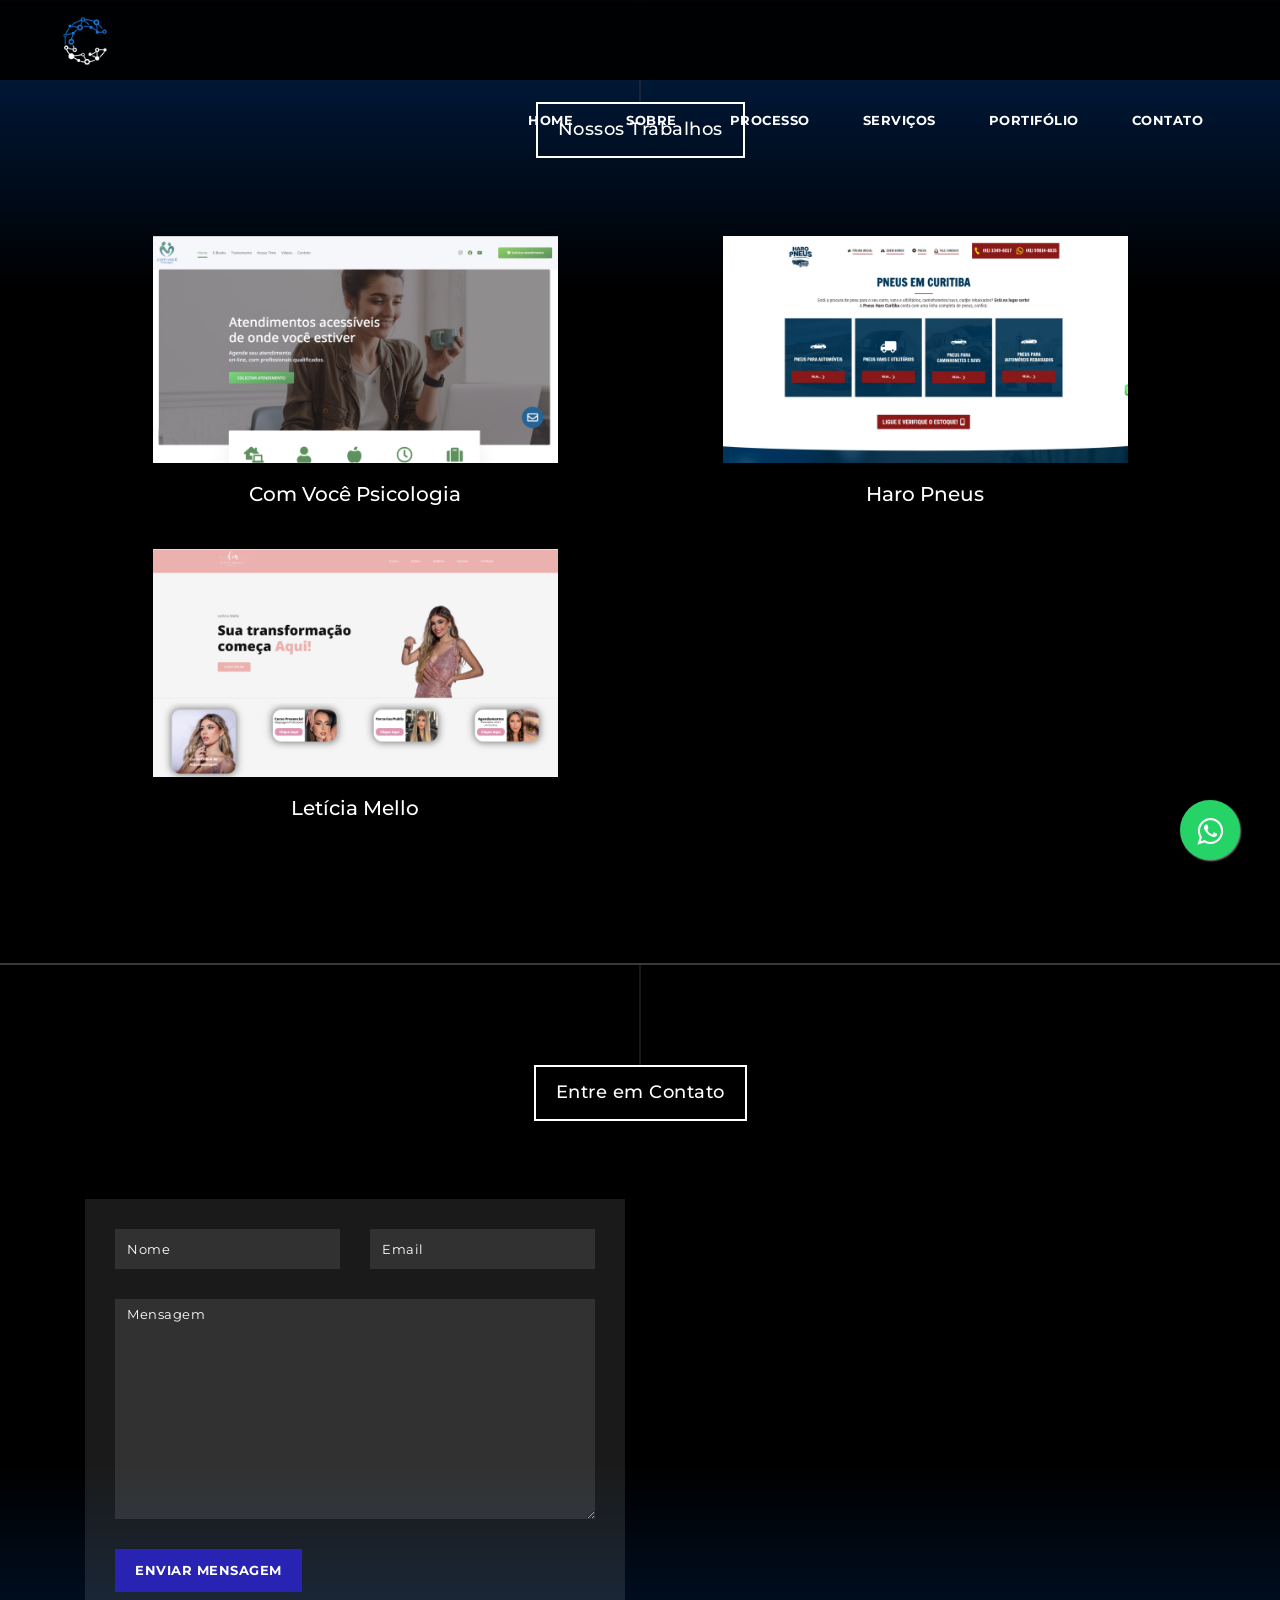
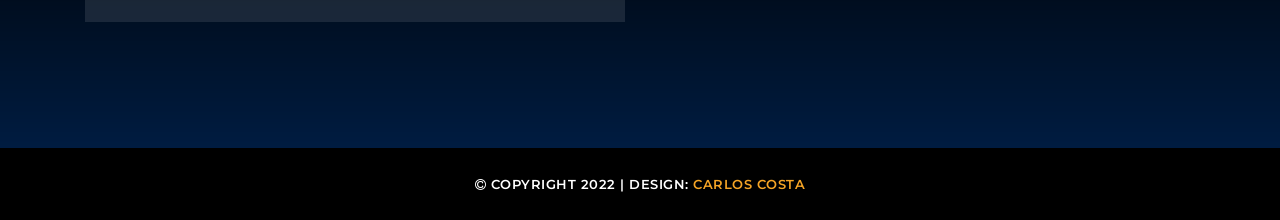
==== works.html @ 65f5f059 "vamo dale" ====
<!DOCTYPE html>
<html lang="en">

  <head>

    <meta charset="utf-8">
    <meta name="viewport" content="width=device-width, initial-scale=1, shrink-to-fit=no">
    <meta name="description" content="">
    <meta name="author" content="">
    <link href="https://fonts.googleapis.com/css?family=Montserrat:100,200,300,400,500,600,700,800,900" rel="stylesheet">

    <title>Costa Software Solutions</title>
    <link rel="icon" type="imagem/png" href="./assets/images/logo.png" />
    <!-- Bootstrap core CSS -->
    <link href="vendor/bootstrap/css/bootstrap.min.css" rel="stylesheet">

    <!-- Additional CSS Files -->
    <link rel="stylesheet" href="assets/css/fontawesome.css">
    <link rel="stylesheet" href="assets/css/index.css">
    <link rel="stylesheet" href="assets/css/owl.css">
    <link rel="stylesheet" href="assets/css/lightbox.css">
  </head>

<body>

   
  <!--header-->
  <header class="main-header clearfix" role="header">
    <div class="logo">
      <img src="assets/images/Identidade (1).png" style="width:10%">
    </div>
    <a href="#menu" class="menu-link"><i class="fa fa-bars"></i></a>
    <nav id="menu" class="main-nav" role="navigation">
      <ul class="main-menu">
        <li><a href="#" onclick="back()">Home</a></li>
        <li><a href="#" onclick="back()">Sobre</a></li>
        <li><a href="#" onclick="back()">Processo</a></li>
        <li><a href="#" onclick="back()">Serviços</a></li>
        <li><a href="#">Portifólio</a></li>
        <li><a href="#" onclick="back()">Contato</a></li>
        <script>
            function back(){
              window.location.href = "./index.html"
            }
          </script>
  

      </ul>
    </nav>
  </header>
  <link rel="stylesheet" href="https://maxcdn.bootstrapcdn.com/font-awesome/4.5.0/css/font-awesome.min.css">
<a href="https://api.whatsapp.com/send?phone=5541995320971&text=Vi%20o%20seu%20site%20e%20fiquei%20interessado%20nos%20seus%20servi%C3%A7os%2C%20podemos%20fazer%20um%20or%C3%A7amento%3F" style="position:fixed;width:60px;height:60px;bottom:40px;right:40px;background-color:#25d366;color:#FFF;border-radius:50px;text-align:center;font-size:30px;box-shadow: 1px 1px 2px #888;
  z-index:1000;" target="_blank">
<i style="margin-top:16px" class="fa fa-whatsapp"></i>
</a>

<section class="section why-us" data-section="section6">
    <div class="container">
      <div class="row">
        <div class="col-md-12">
          <div class="section-heading">
            <h2>Nossos Trabalhos</h2>
          </div>
        </div>
        <div class="col-6">
            <div class="work-p">
                <img src="./assets/images/sites/1.png"  onclick="comvc()">
                <h5  onclick="comvc()">Com Você Psicologia</h5>
            </div>
        </div>
        <div class="col-6">
            <div class="work-p">
                <img src="./assets/images/sites/2.png"  onclick="haro()">
                <h5  onclick="haro()">Haro Pneus</h5>
            </div>
        </div>
        <div class="col-6">
            <div class="work-p">
                <img src="./assets/images/sites/3.png"  onclick="le()">
                <h5  onclick="le()">Letícia Mello</h5>
            </div>
        </div>
        <script>
            function comvc()
            {
                window.location.href = "https://comvocepsicologia.com.br"
            }
            function haro()
            {
                window.location.href = "https://pneusharo.com.br"
            }
            function le()
            {
                window.location.href = "https://leticiamellomakeup.com"
            }
        </script>
        </script>
         
       
      </div>
    </div>
</section>


<section class="section contact" data-section="section6">
    <div class="container">
      <div class="row">
        <div class="col-md-12">
          <div class="section-heading">
            <h2>Entre em Contato</h2>
          </div>
        </div>
        <div class="col-md-6">

          <form id="contact" action="https://formsubmit.co/costa.carlos.dev@gmail.com" method="POST">
            <div class="row">
              <div class="col-md-6">
                  <fieldset>
                    <input  name="name" type="text" class="form-control" id="name" placeholder="Nome" required="">
                  </fieldset>
                </div>
                <div class="col-md-6">
                  <fieldset>
                    <input  name="email" type="text" class="form-control" id="email" placeholder="Email" required="">
                  </fieldset>
                </div>
              <div class="col-md-12">
                <fieldset>
                  <textarea name="message" rows="6" class="form-control" id="message" placeholder="Mensagem" required=""></textarea>
                </fieldset>
              </div>
              <div class="col-md-12">
                <fieldset>
                  <button type="submit" id="form-submit" class="button">Enviar Mensagem</button>
                </fieldset>
              </div>
            </div>
          </form>
        </div>
        <div class="col-md-6">
          <div id="map">
            <iframe src="https://www.google.com/maps/embed?pb=!1m18!1m12!1m3!1d230483.17971476557!2d-49.42988420245485!3d-25.495050065098255!2m3!1f0!2f0!3f0!3m2!1i1024!2i768!4f13.1!3m3!1m2!1s0x94dce35351cdb3dd%3A0x6d2f6ba5bacbe809!2sCuritiba%2C%20PR!5e0!3m2!1spt-BR!2sbr!4v1666217516521!5m2!1spt-BR!2sbr" width="100%" height="422px" frameborder="0" style="border:0" allowfullscreen></iframe>
          </div>
        </div>
      </div>
    </div>
  </section>



  <footer>
    <div class="container">
      <div class="row">
        <div class="col-md-12">
          <p><i class="fa fa-copyright"></i> Copyright 2022 
          
           | Design: <a rel="sponsored" href="https://www.linkedin.com/in/carlos-costa-12a7b822a/" target="_blank">Carlos Costa</a></p>
        </div>
      </div>
    </div>
  </footer>

  <!-- Scripts -->
  <!-- Bootstrap core JavaScript -->
    <script src="vendor/jquery/jquery.min.js"></script>


    <script src="assets/js/isotope.min.js"></script>
    <script src="assets/js/owl-carousel.js"></script>
    <script src="assets/js/lightbox.js"></script>
    <script src="assets/js/tabs.js"></script>
    <script src="assets/js/video.js"></script>
    <script src="assets/js/slick-slider.js"></script>
    <script src="assets/js/custom.js"></script>
    <script>
     
        //according to loftblog tut
        $('.nav li:first').addClass('active');

        var showSection = function showSection(section, isAnimate) {
          var
          direction = section.replace(/#/, ''),
          reqSection = $('.section').filter('[data-section="' + direction + '"]'),
          reqSectionPos = reqSection.offset().top - 0;

          if (isAnimate) {
            $('body, html').animate({
              scrollTop: reqSectionPos },
            800);
          } else {
            $('body, html').scrollTop(reqSectionPos);
          }

        };

        var checkSection = function checkSection() {
          $('.section').each(function () {
            var
            $this = $(this),
            topEdge = $this.offset().top - 80,
            bottomEdge = topEdge + $this.height(),
            wScroll = $(window).scrollTop();
            if (topEdge < wScroll && bottomEdge > wScroll) {
              var
              currentId = $this.data('section'),
              reqLink = $('a').filter('[href*=\\#' + currentId + ']');
              reqLink.closest('li').addClass('active').
              siblings().removeClass('active');
            }
          });
        };

        $('.main-menu, .scroll-to-section').on('click', 'a', function (e) {
          if($(e.target).hasClass('external')) {
            return;
          }
          e.preventDefault();
          $('#menu').removeClass('active');
          showSection($(this).attr('href'), true);
        });

        $(window).scroll(function () {
          checkSection();
        });
    
    </script>
</body>
</html>
---- assets/css/index.css ----
/* This used to work for the parent element of button divs */
/* But it does not work with newer browsers, the below doesn't hide the play button parent div */

video::-webkit-media-controls-panel {
  display: none!important;
  -webkit-appearance: none!important;
}

/* Old shadow dom for play button */

video::-webkit-media-controls-play-button {
  display: none!important;
  -webkit-appearance: none!important;
}

/* New shadow dom for play button */

/* This one works! */

video::-webkit-media-controls-start-playback-button {
  display: none!important;
  -webkit-appearance: none!important;
}


body {
    font-family: 'Montserrat', sans-serif;
}

/* Basic */

a {
	color: #3CF;
    text-decoration: none;
}

a:hover {
	color: rgb(43, 30, 157);
    text-decoration: none;
}

ul {
    padding: 0px;
    margin: 0px;
    list-style: none;
}

p {
    font-size: 13px;
    line-height: 22px;
}


.section-heading {
    text-align: center;
    margin-bottom: 70px;
    

}

.section-heading h2:before {
    width: 1px;
    height: 100px;
    background-color: rgba(65, 65, 65, 0.744);
    position: absolute;
    top: -102px;
    content: '';
    left: 50%;
    transform: translate(-50%);
}

.section-heading h2 {
    margin-top: 100px;
    position: relative;
    font-size: 18px;
    font-weight: 500;
    color: #fff;
    letter-spacing: 0.5px;
    display: inline-block;
    padding: 15px 20px;
    border: 2px solid rgb(255, 255, 255);
}


/* Buttons */

.main-button a {
    background-color: #2823b3;
    color: #fff;
    font-size: 13px;
    text-transform: uppercase;
    letter-spacing: 0.5px;
    font-weight: 700;
    padding: 12px 20px;
    display: inline-block;
    outline: none;
}

a.menu-link { display: none; }

@media screen and (max-width: 950px) {
  a.menu-link {
    float: right;
    display: block;
    font-size: 36px;
    color: #fff;
    padding-right: 30px;
    padding-top: 15px;
  }
  nav[role="navigation"] {
    clear: both;
    -webkit-transition: all 0.3s ease-out;
    -moz-transition: all 0.3s ease-out;
    -ms-transition: all 0.3s ease-out;
    -o-transition: all 0.3s ease-out;
    transition: all 0.3s ease-out;
  }
  .js nav[role="navigation"] {
    overflow: hidden;
    max-height: 0;
  }
  nav[role="navigation"].active {
    max-height: 20em;
    height: 20em;
    overflow-y: scroll;
  }
  nav[role="navigation"] ul {
    top: 0;
    width: 100%;
    position: relative;
    margin: 0;
    padding: 0;
    border-top: 1px solid rgba(250,250,250,0.25);
    background-color: rgba(0, 0, 0, 0.99);
  }
  nav[role="navigation"] li a {
    display: block;
    padding: 15px 0px;
    border-bottom: 1px solid rgba(0, 0, 0, 0.25);
    text-align: center;
    color: #fff;
    font-size: 13px;
    text-transform: uppercase;
    font-weight: 700;
    line-height: 1.5;
  }
  nav[role="navigation"] li:hover a,
  nav[role="navigation"] li.active a {
      color:  #2823b3;
  }
  
  @media screen and (min-width: 951px) {
    .js nav[role="navigation"] {
      max-height: none;
    }

    nav[role="navigation"] li {
      display: inline-block;
      margin: 0 0.25em;
    }
    nav[role="navigation"] li a {
      border: 0;
    }
  }
}

/* Header */

@media screen and (max-width: 1050px) {
  .main-header .logo {
      padding-left: 15px!important;
      width: 75%;
  }


  .main-menu {
      padding-right: 30px!important;
  }

  .main-menu li {
      margin-left: 5px!important;
  }
}

.main-header {
    background-color: rgba(0, 0, 0, 0.95);
    height: 80px;
    position: fixed;
    z-index: 12;
    width: 100%;
    top: 0;
}

.main-header .logo {
    float: left;
    line-height: 80px;
    padding-left: 60px;
}

.main-header .logo a {
    font-size: 36px;
    text-transform: uppercase;
    font-weight: 800;
    color: #fff;
}
.main-header .logo a em {
    font-style: normal;
    color:  #2823b3;
}

.main-menu {
    float: right;
    padding-right: 60px;
}

.main-menu li {
    display: inline-block;
    line-height: 79px;
    margin-left: 15px;
    position: relative;
}

.main-menu li:first-child {
    margin-left: 0px;
}

.main-menu li a {
    padding: 10px 15px;
    font-size: 13px;
    text-transform: uppercase;
    letter-spacing: 0.5px;
    font-weight: 700;
    color: #fff;
    border: 2px solid transparent;
    transition: all 0.5s;
}

.main-menu li.has-submenu a:after {
    content: '\f107';
    font-family: "FontAwesome";
    margin-left: 5px;
}

.main-menu li.has-submenu ul li a:after {
    display: none;
}

.main-menu li .sub-menu {
    position: absolute;
    width: 160px;
    background-color: #18233a;
    opacity: 0;
    visibility: hidden;
    transition: all 0.5s;
}

.main-menu li:hover .sub-menu {
    opacity: 1;
    visibility: visible;
}

.main-menu li .sub-menu li {
    display: block;
    line-height: 20px;
    margin-left: 0px;
    margin-bottom: 15px;
    padding-bottom: 15px;
    border-bottom: 1px solid #121b2f;
}

.main-menu li .sub-menu li:first-child {
    padding-top: 15px;
}

.main-menu li .sub-menu li:last-child {
    margin-bottom: 0px;
    border-bottom: none;
}

.main-menu li .sub-menu li a {
    font-size: 12px;
    font-weight: 500;
    padding: 0px 15px;
    letter-spacing: 0.5px;
    border: none;
    transition: all 0.5s;
}

.main-menu li .sub-menu li a:hover {
    color:  #2823b3;
    border: none;
}

.main-nav li:hover a,
.main-nav li.active a {
    border: 2px solid  #2823b3;
}

@media (max-width: 950px) {
  .main-nav li:hover a,
  .main-nav li.active a {
    border: 2px solid transparent;
    border-bottom: 1px solid rgba(250,250,250,0.25);
  }
}


/* Slider */

.main-banner {
  position: relative;
  max-height: 100%;
  overflow: hidden;
  
}
.section .main-banner img {

  max-width: 100%;
  max-height: 100%;
  margin-top: 7px;
  width:100%;
}


#bg-video {
    min-width: 100%;
    min-height: 100%;
    max-width: 100%;
    max-height: 100%;
    object-fit: cover;
}

#bg-video::-webkit-media-controls {
    display: none !important;
}

.video-overlay {
    position: absolute;
    background-color: rgba(0, 0, 0, 0.878);
    top: 0;
    left: 0;
    bottom: 0px;
    width: 100%;
}

.main-banner .caption {
  text-align: center;
  position: absolute;
  width: 80%;
  left: 50%;
  top: 50%;
  transform: translate(-50%,-50%);
}

.main-banner .caption h6 {
  margin-top: 0px;
  font-size: 18px;
  text-transform: uppercase;
  font-weight: 600;
  color: #fff;
  letter-spacing: 1px;
}

.main-banner .caption h2 {
  margin-top: 30px;
  margin-bottom: 30px;
  font-size: 64px;
  text-transform: uppercase;
  font-weight: 800;
  color: #fff;
  letter-spacing: 1px;
}

.main-banner .caption h2 em {
  font-style: normal;
  color: #2823b3;
  font-weight: 900;
}

@media screen and (max-width: 1180px) {

  .main-banner .caption h6 {
    font-weight: 500;
  }

  .main-banner .caption h2 {
    font-size: 58px;
  }

}
@media screen and (max-width: 767px) {

  .main-banner .caption h6 {
    font-weight: 500;
  }

  .main-banner .caption h2 {
    font-size: 36px;
  }
  .main-banner img {
    width:400% !important;
  }

}


/* Features */

section.features .col-4 {
    padding-left: 0px;
    padding-right: 0px;
}

.features-post {
  position: relative;
  margin-bottom: 0px;
}

.features-thumb {
  overflow: hidden;
  position: relative;
}

.features-thumb img {
  width: 100%;
}

.features-content {
  position: absolute;
  bottom: 0;
  left: 0;
  width: 100%;
  background-color: #0c1228;
  color: #fff;
  padding: 40px;
}

.features-content:hover {
    background-color:  #2823b3;
    box-shadow: 0px 0px 30px rgba(0,0,0,0.5);
}

.features-content h4 {
    font-size: 16px;
    text-transform: uppercase;
    font-weight: 700;
    color: #fff;
    letter-spacing: 1px;
    margin-bottom: 0px;
}

.features-content h4 i {
    margin-right: 15px;
    font-size: 24px;
}

.features-content p {
    margin-bottom: 0px;
}

.features-content a {
  margin-top: 15px;
  display: inline-block;
  text-transform: uppercase;
  color: #fff;
  letter-spacing: 0.5px;
  font-weight: 700;
  font-size: 14px;
  border-bottom: 2px solid #fff;
}

.features-content p.hidden-sm {
  display: none;
}

.second-features,
.third-features {
    border-left: 1px solid rgba(250,250,250,0.1);
}

.content-hide {
  margin-top: 15px;
  display: none;
}

.content-hide p {
  color: #fff;
}

@media screen and (max-width: 767px) {

  .features-content {
    padding: 15px;
  }
  .features-content h4 i {
    display: block;
    margin-bottom: 10px;
  }
  .features-content h4 {
    font-size: 14px;
  }
  .features-content p {
    display: none;
  }
  .features-content p.hidden-sm {
    display: block;
  }
  .features-content a {
    letter-spacing: 0px;
    font-size: 13px;
    font-weight: 600;
  }

}



/* Why Choosing Us */

section.why-us {
    background-image: url(../images/bg13.png);
    background-color: #172238;
    background-repeat: no-repeat;
    background-size: cover;
    padding-bottom: 100px;
    border-top-style: solid;
    border-color:  rgba(65, 65, 65, 0.744);
    border-width: 2px;
}

#tabs {
  text-align: center;
}
#tabs ul {
  margin: 0;
  padding-bottom: 10px;
  -webkit-column-count: 3;
  -moz-column-count: 3;
  column-count: 3;
  -webkit-column-gap: 0;
  -moz-column-gap: 0;
  column-gap: 0;
}
#tabs ul::after {
  clear: both;
  content: "";
  display: table;
}
#tabs ul li {
  display: block;
  font-weight: 400;
  font-size: 1.2em;
  letter-spacing: 1px;
  text-align: center;
}
#tabs ul li a {
  display: block;
  font-size: 13px;
  font-weight: 700;
  letter-spacing: 1px;
  cursor: pointer;
  outline: 0;
  padding-bottom: 30px;
  color: #fff;
  text-decoration: none;
  text-transform: uppercase;
  position: relative;
}
@media screen and (max-width: 767px){
  #tabs ul li a {
    
    font-size: 10px ;
    padding: 20px;
    margin: 0px;

  }
  #tabs ul .ui-tabs-active a:after {
    background-color: #1976D2;
    width: 10px !important;
    height: 10px !important;
  }
  #tabs ul li a:after {
    transition: all 0.3s;
    width: 7px !important;
    height: 7px !important;
    background-color: #fff;
    content: '';
    position: absolute;
    left: 50%;
    transform: translate(-50%);
    bottom: 0;
  }
  #tabs ul li a:before {
    transition: all 0.3s;
    width: 20px !important;
    height: 20px !important;
    border: 2px solid transparent;
    background-color: transparent;
    content: '';
    position: absolute;
    left: 50%;
    transform: translate(-50%);
    bottom: -5px;
}
}
#tabs ul li a:after {
    transition: all 0.3s;
    width: 10px;
    height: 10px;
    background-color: #fff;
    content: '';
    position: absolute;
    left: 50%;
    transform: translate(-50%);
    bottom: 0;
}
#tabs ul li a:before {
    transition: all 0.3s;
    width: 20px;
    height: 20px;
    border: 2px solid transparent;
    background-color: transparent;
    content: '';
    position: absolute;
    left: 50%;
    transform: translate(-50%);
    bottom: -5px;
}
#tabs ul li span {
  display: block;
  margin-bottom: 0.75em;
}
#tabs ul .ui-tabs-active {
}
#tabs ul .ui-tabs-active a {
  color: #1976D2;
}
#tabs ul .ui-tabs-active a:after {
  background-color: #1976D2;
  width: 10px;
  height: 10px;
}
#tabs ul .ui-tabs-active a:before {
  border-color: #1976D2;
}
#tabs h4 {
    margin-top: 60px;
    font-size: 32px;
    font-weight: 700;
    letter-spacing: 1px;
    color: #fff;
    margin-bottom: 30px;
}

#tabs p {
    color: #fff;
    font-size: 15px;
    line-height: 28px;
}

.tabs-content {
    margin-top: 60px;
    text-align: left;
}

@media screen and (max-width: 767px) {
  
  .tabs-content {
      text-align: center;
  }

}

.tabs-content img {
    width: 100%;
    overflow: hidden;
    padding-right: 45px;
}

@media screen and (max-width: 767px) {

  .tabs-content img {
      padding-right: 0px;
  }

}


/* Coming Soon */

section.coming-soon {
    background-image: url(../images/bg14.png);
    background-repeat: no-repeat;
    background-size: cover;
    background-color: #172238;
    padding: 0px 0px 200px 0px;
    border-top-style: solid;
    border-color:  rgba(65, 65, 65, 0.744);
    border-width: 2px;
}

/* section.coming-soon .continer .counter div {
  display: inline-block;
}
section.coming-soon .continer h4 {
    margin-top: 100px;
    font-size: 30px;
    color: #fff;
    font-weight: 800;
    letter-spacing: 0.5px;
    line-height: 40px;
    margin-bottom: 50px;
}
section.coming-soon .continer h4 em {
    font-style: normal;
    color: #f5a425;
}

@media screen and (max-width: 767px) {

  section.coming-soon .continer h4 {
    text-align: center;
  }

}

section.coming-soon .continer .counter .days,
section.coming-soon .continer .counter .hours,
section.coming-soon .continer .counter .minutes,
section.coming-soon .continer .counter .seconds {
  width: 22%;
  height: 140px;
  float: left;
  text-align: center;
  font-size: 48px;
  font-weight: 800;
  letter-spacing: 1px;
  color: #fff;
  background-color: rgba(250,250,250,0.1);
}
@media screen and (max-width: 992px) {

  section.coming-soon .continer .counter .days,
  section.coming-soon .continer .counter .hours,
  section.coming-soon .continer .counter .minutes,
  section.coming-soon .continer .counter .seconds {
    font-size: 26px;
  }

  section.coming-soon .continer .counter .days .value,
  section.coming-soon .continer .counter .hours .value,
  section.coming-soon .continer .counter .minutes .value,
  section.coming-soon .continer .counter .seconds .value {
      margin-top: 40px!important;
  }

  section.coming-soon .continer .counter span {
      font-size: 14px!important;
  }

}
section.coming-soon .continer .counter .days,
section.coming-soon .continer .counter .hours,
section.coming-soon .continer .counter .minutes {
    margin-right: 4%;
}
section.coming-soon .continer .counter .days .value,
section.coming-soon .continer .counter .hours .value,
section.coming-soon .continer .counter .minutes .value,
section.coming-soon .continer .counter .seconds .value {
    margin-top: 15px;
    display: block;
    width: 100%;
}

section.coming-soon .continer .counter span {
    font-size: 18px;
    text-transform: uppercase;
    color: #f5a425;
    font-weight: 500;
    letter-spacing: 1px;
    margin-top: 0px;
    display: block;
}

section.coming-soon .right-content {
    margin-left: 30px;
}

@media screen and (max-width: 767px) {

  section.coming-soon .right-content {
      margin-top: 60px;
      margin-left: 0px;
  }

}

section.coming-soon .top-content {
    margin-bottom: -8px;
}

section.coming-soon .top-content h6 {
    font-size: 14px;
    color: #fff;
    background-color: rgba(250,250,250,0.2);
    padding: 40px;
    text-align: center;
    line-height: 24px;
}

section.coming-soon .top-content h6 em {
    font-style: normal;
    font-weight: 600;
}

section.coming-soon form {
    background-color: rgba(250,250,250,0.1);
    padding: 60px 40px;
    width: 100%;
    text-align: center;
}

section.coming-soon form input {
    width: 100%;
    height: 40px;
    background-color: rgba(250,250,250,0.1);
    border-radius: 0px;
    border: none;
    outline: none;
    color: #fff;
    font-size: 13px;
    margin-bottom: 20px;
    letter-spacing: 0.5px;
}

section.coming-soon form input:focus {
    outline: none;
    border: none;
    box-shadow: none;
    color: #fff;
    background-color: rgba(250,250,250,0.1);
}

section.coming-soon form::placeholder { color: #fff }
section.coming-soon form input::placeholder { color: #fff; }
section.coming-soon form input::placeholder { color: #fff; }

section.coming-soon form button {
    margin-top: 10px;
    background-color: #f5a425;
    color: #fff;
    font-size: 13px;
    text-transform: uppercase;
    letter-spacing: 0.5px;
    font-weight: 700;
    padding: 12px 20px;
    display: inline-block;
    outline: none;
    box-shadow: none;
    border: none;
}
 */


/* Courses */

section.courses {
    background-image: url(../images/bg14.png);
    background-repeat: no-repeat;
    background-size: cover;
    background-color: #172238;
    padding-bottom: 100px;
    padding: 0px 30px 100px 30px;
    border-top-style: solid;
    border-color:  rgba(65, 65, 65, 0.744);
    border-width: 2px;

}

section.courses .item img {
    border-top-right-radius: 5px;
    border-top-left-radius: 5px;
}



section.courses .item .down-content {
    padding: 30px;
    background-color: #fff;
    border-bottom-right-radius: 5px;
    border-bottom-left-radius: 5px;
    height: 210px;
}

section.courses .item .down-content h4 {
    font-size: 16px;
    text-transform: uppercase;
    color: #1e1e1e;
    letter-spacing: 0.5px;
    font-weight: 700;
    margin-top: 0px;
    margin-bottom: 20px;
}

section.courses .item .down-content p {
    margin-bottom: 25px;
}
section.courses .item .down-content a {
    flex: 1;
    align-self: flex-end;
}

section.courses .item .down-content img {
    width: 40px;
    border: 2px solid #4a35d2;
    border-radius: 50%;
    text-align: left;
    display: inline-block;
}

section.courses .item .down-content .text-button-pay {
    float: right;
    display: inline-block;
    margin-top: -30px;
}


section.courses .item .down-content .text-button-free {
    float: right;
    display: inline-block;
    margin-top: -30px;
}

section.courses .item .down-content .text-button-free a {
    color: #7a7a7a;
    font-size: 13px;
}

section.courses .owl-carousel .owl-nav {
    display: none;
}

section.courses .owl-carousel .owl-dots {
    text-align: center;
}

section.courses .owl-carousel button.owl-dot {
    width: 10px;
    height: 10px;
    background-color: #fff;
    margin: 50px 10px 0px 10px;
    outline: none;
}
section.courses .owl-carousel button.active {
    background-color: #4a35d2;
}





/* Video */

section.video {
    background-image: url(../images/imagem.png);
    background-repeat: no-repeat;
    background-size: cover;
    background-color: #172238;
    padding: 120px 0px;
}

section.video .left-content {
  color: #fff;
}

section.video .left-content span {
  text-transform: uppercase;
  font-size: 14px;
  letter-spacing: 0.5px;
}

section.video .left-content h4 {
    margin-top: 20px;
    font-size: 30px;
    color: #fff;
    font-weight: 800;
    letter-spacing: 0.5px;
    line-height: 40px;
    margin-bottom: 20px;
}
section.video .left-content h4 em {
    font-style: normal;
    color: #f5a425;
}

section.video .left-content .main-button {
  margin-top: 30px;
}

.video-item {
  position: relative;
  width: 100%;
  max-width: 600px;
  margin: 0px auto 0;
}

@media screen and (max-width: 767px) {

  section.video .left-content {
    margin-bottom: 45px;
  }

  section.video .first-item .first-content h4,
  section.video .second-item .second-content h4 {
    text-align: center;
  }

}

.video-item figure {
  position: relative;
  width: 100%;
  font-size: 0;
}
.video-item figure img {
  width: 100%;
}
.video-item figure a:before {
  content: '';
  position: absolute;
  bottom: 10px;
  right: 15px;
  width: 60px;
  height: 60px;
  margin-top: -32.5px;
  margin-left: -32.5px;
  border-radius: 50%;
  background-color: #f5a425;
  z-index: 10;
}
.video-item figure a:after {
  content: '';
  position: absolute;
  bottom: 27.5px;
  right: 20px;
  margin-top: -12.5px;
  margin-left: -7px;
  border: solid 13px transparent;
  border-left: solid 20px;
  border-left-color: #fff;
  z-index: 10;
}
.video-item figure a:hover:before {
  background-color: #f5a425;
}

.video-item .video-caption {
    position: absolute;
    z-index: 10;
    background-color: rgba(250,250,250,0.75);
    height: 80px;
    width: 100%;
    padding: 27px 30px;
    bottom: 0;
}

.video-item .video-caption h4 {
    font-size: 20px;
    text-transform: uppercase;
    font-weight: 700;
    letter-spacing: 1px;
}

/* Magnific Popup CSS */
.mfp-bg {
  top: 0;
  left: 0;
  width: 100%;
  height: 100%;
  z-index: 1042;
  overflow: hidden;
  position: fixed;
  background: #0b0b0b;
  opacity: 0.8;
}

.mfp-wrap {
  top: 0;
  left: 0;
  width: 100%;
  height: 100%;
  z-index: 1043;
  position: fixed;
  outline: none !important;
  -webkit-backface-visibility: hidden;
}

.mfp-container {
  text-align: center;
  position: absolute;
  width: 100%;
  height: 100%;
  left: 0;
  top: 0;
  padding: 0 8px;
  box-sizing: border-box;
}

.mfp-container:before {
  content: '';
  display: inline-block;
  height: 100%;
  vertical-align: middle;
}

.mfp-align-top .mfp-container:before {
  display: none;
}

.mfp-content {
  position: relative;
  display: inline-block;
  vertical-align: middle;
  margin: 0 auto;
  text-align: left;
  z-index: 1045;
}

.mfp-inline-holder .mfp-content,
.mfp-ajax-holder .mfp-content {
  width: 100%;
  cursor: auto;
}

.mfp-ajax-cur {
  cursor: progress;
}

.mfp-zoom-out-cur, .mfp-zoom-out-cur .mfp-image-holder .mfp-close {
  cursor: -moz-zoom-out;
  cursor: -webkit-zoom-out;
  cursor: zoom-out;
}

.mfp-zoom {
  cursor: pointer;
  cursor: -webkit-zoom-in;
  cursor: -moz-zoom-in;
  cursor: zoom-in;
}

.mfp-auto-cursor .mfp-content {
  cursor: auto;
}

.mfp-close,
.mfp-arrow,
.mfp-preloader,
.mfp-counter {
  -webkit-user-select: none;
  -moz-user-select: none;
  user-select: none;
}

.mfp-loading.mfp-figure {
  display: none;
}

.mfp-hide {
  display: none !important;
}

.mfp-preloader {
  color: #CCC;
  position: absolute;
  top: 50%;
  width: auto;
  text-align: center;
  margin-top: -0.8em;
  left: 8px;
  right: 8px;
  z-index: 1044;
}

.mfp-preloader a {
  color: #CCC;
}

.mfp-preloader a:hover {
  color: #FFF;
}

.mfp-s-ready .mfp-preloader {
  display: none;
}

.mfp-s-error .mfp-content {
  display: none;
}

button.mfp-close,
button.mfp-arrow {
  overflow: visible;
  cursor: pointer;
  background: transparent;
  border: 0;
  -webkit-appearance: none;
  display: block;
  outline: none;
  padding: 0;
  z-index: 1046;
  box-shadow: none;
  touch-action: manipulation;
}

button::-moz-focus-inner {
  padding: 0;
  border: 0;
}

.mfp-close {
  width: 44px;
  height: 44px;
  line-height: 44px;
  position: absolute;
  right: 0;
  top: 0;
  text-decoration: none;
  text-align: center;
  opacity: 0.65;
  padding: 0 0 18px 10px;
  color: #FFF;
  font-style: normal;
  font-size: 28px;
  font-family: Arial, Baskerville, monospace;
}

.mfp-close:hover,
.mfp-close:focus {
  opacity: 1;
}

.mfp-close:active {
  top: 1px;
}

.mfp-close-btn-in .mfp-close {
  color: #333;
}

.mfp-image-holder .mfp-close,
.mfp-iframe-holder .mfp-close {
  color: #FFF;
  right: -6px;
  text-align: right;
  padding-right: 6px;
  width: 100%;
}

.mfp-counter {
  position: absolute;
  top: 0;
  right: 0;
  color: #CCC;
  font-size: 12px;
  line-height: 18px;
  white-space: nowrap;
}

.mfp-arrow {
  position: absolute;
  opacity: 0.65;
  margin: 0;
  top: 50%;
  margin-top: -55px;
  padding: 0;
  width: 90px;
  height: 110px;
  -webkit-tap-highlight-color: transparent;
}

.mfp-arrow:active {
  margin-top: -54px;
}

.mfp-arrow:hover,
.mfp-arrow:focus {
  opacity: 1;
}

.mfp-arrow:before,
.mfp-arrow:after {
  content: '';
  display: block;
  width: 0;
  height: 0;
  position: absolute;
  left: 0;
  top: 0;
  margin-top: 35px;
  margin-left: 35px;
  border: medium inset transparent;
}

.mfp-arrow:after {
  border-top-width: 13px;
  border-bottom-width: 13px;
  top: 8px;
}

.mfp-arrow:before {
  border-top-width: 21px;
  border-bottom-width: 21px;
  opacity: 0.7;
}

.mfp-arrow-left {
  left: 0;
}

.mfp-arrow-left:after {
  border-right: 17px solid #FFF;
  margin-left: 31px;
}

.mfp-arrow-left:before {
  margin-left: 25px;
  border-right: 27px solid #3F3F3F;
}

.mfp-arrow-right {
  right: 0;
}

.mfp-arrow-right:after {
  border-left: 17px solid #FFF;
  margin-left: 39px;
}

.mfp-arrow-right:before {
  border-left: 27px solid #3F3F3F;
}

.mfp-iframe-holder {
  padding-top: 40px;
  padding-bottom: 40px;
}

.mfp-iframe-holder .mfp-content {
  line-height: 0;
  width: 100%;
  max-width: 900px;
}

.mfp-iframe-holder .mfp-close {
  top: -40px;
}

.mfp-iframe-scaler {
  width: 100%;
  height: 0;
  overflow: hidden;
  padding-top: 56.25%;
}

.mfp-iframe-scaler iframe {
  position: absolute;
  display: block;
  top: 0;
  left: 0;
  width: 100%;
  height: 100%;
  box-shadow: 0 0 8px rgba(0, 0, 0, 0.6);
  background: #000;
}

/* Main image in popup */
img.mfp-img {
  width: auto;
  max-width: 100%;
  height: auto;
  display: block;
  line-height: 0;
  box-sizing: border-box;
  padding: 40px 0 40px;
  margin: 0 auto;
}

/* The shadow behind the image */
.mfp-figure {
  line-height: 0;
}

.mfp-figure:after {
  content: '';
  position: absolute;
  left: 0;
  top: 40px;
  bottom: 40px;
  display: block;
  right: 0;
  width: auto;
  height: auto;
  z-index: -1;
  box-shadow: 0 0 8px rgba(0, 0, 0, 0.6);
  background: #444;
}

.mfp-figure small {
  color: #BDBDBD;
  display: block;
  font-size: 12px;
  line-height: 14px;
}

.mfp-figure figure {
  margin: 0;
}

.mfp-bottom-bar {
  margin-top: -36px;
  position: absolute;
  top: 100%;
  left: 0;
  width: 100%;
  cursor: auto;
}

.mfp-title {
  text-align: left;
  line-height: 18px;
  color: #F3F3F3;
  word-wrap: break-word;
  padding-right: 36px;
}

.mfp-image-holder .mfp-content {
  max-width: 100%;
}

.mfp-gallery .mfp-image-holder .mfp-figure {
  cursor: pointer;
}

@media screen and (max-width: 800px) and (orientation: landscape), screen and (max-height: 300px) {
  /**
       * Remove all paddings around the image on small screen
       */
  .mfp-img-mobile .mfp-image-holder {
    padding-left: 0;
    padding-right: 0;
  }

  .mfp-img-mobile img.mfp-img {
    padding: 0;
  }

  .mfp-img-mobile .mfp-figure:after {
    top: 0;
    bottom: 0;
  }

  .mfp-img-mobile .mfp-figure small {
    display: inline;
    margin-left: 5px;
  }

  .mfp-img-mobile .mfp-bottom-bar {
    background: rgba(0, 0, 0, 0.6);
    bottom: 0;
    margin: 0;
    top: auto;
    padding: 3px 5px;
    position: fixed;
    box-sizing: border-box;
  }

  .mfp-img-mobile .mfp-bottom-bar:empty {
    padding: 0;
  }

  .mfp-img-mobile .mfp-counter {
    right: 5px;
    top: 3px;
  }

  .mfp-img-mobile .mfp-close {
    top: 0;
    right: 0;
    width: 35px;
    height: 35px;
    line-height: 35px;
    background: rgba(0, 0, 0, 0.6);
    position: fixed;
    text-align: center;
    padding: 0;
  }
}
@media all and (max-width: 900px) {
  .mfp-arrow {
    -webkit-transform: scale(0.75);
    transform: scale(0.75);
  }

  .mfp-arrow-left {
    -webkit-transform-origin: 0;
    transform-origin: 0;
  }

  .mfp-arrow-right {
    -webkit-transform-origin: 100%;
    transform-origin: 100%;
  }

  .mfp-container {
    padding-left: 6px;
    padding-right: 6px;
  }
}



/* Contact */

section.contact {
    background-image: url(../images/bg11.png);
    background-repeat: no-repeat;
    background-size: cover;
    background-color: #172238;
    padding-bottom: 120px;
    border-top-style: solid;
    border-color:  rgba(65, 65, 65, 0.744);
    border-width: 2px;
}


section.contact form {
    background-color: rgba(250,250,250,0.1);
    padding: 30px;
    width: 100%;
}


@media screen and (max-width: 767px) {  
  section.contact form {
      margin-bottom: 30px;
  }
}

section.contact form input {
    width: 100%;
    height: 40px;
    background-color: rgba(250,250,250,0.1);
    border-radius: 0px;
    border: none;
    outline: none;
    color: #fff;
    font-size: 13px;
    margin-bottom: 30px;
    letter-spacing: 0.5px;
}

section.contact form textarea {
    width: 100%;
    height: 220px;
    max-height: 280px;
    min-height: 220px;
    background-color: rgba(250,250,250,0.1);
    border-radius: 0px;
    border: none;
    outline: none;
    color: #fff;
    font-size: 13px;
    margin-bottom: 30px;
    letter-spacing: 0.5px;
}

section.contact form input:focus,
section.contact form textarea:focus {
    outline: none;
    border: none;
    box-shadow: none;
    color: #fff;
    background-color: rgba(250,250,250,0.1);
}

section.contact form::placeholder { color: #fff }
section.contact form input::placeholder { color: #fff; }
section.contact form input::placeholder { color: #fff; }

section.contact form::placeholder { color: #fff }
section.contact form textarea::placeholder { color: #fff; }
section.contact form textarea::placeholder { color: #fff; }

section.contact form button {
    background-color: #2823b3;
    color: #fff;
    font-size: 13px;
    text-transform: uppercase;
    letter-spacing: 0.5px;
    font-weight: 700;
    padding: 12px 20px;
    display: inline-block;
    outline: none;
    box-shadow: none;
    border: none;
}

/* Footer */

footer {
    background-color: #000000;
    text-align: center;
}

footer p {
    margin-bottom: 0px;
    padding: 25px 0px;
    color: #fff;
    font-size: 13px;
    text-transform: uppercase;
    font-weight: 600;
    letter-spacing: 0.5px;
}

footer p a,
footer p a:hover {
    color: #f5a425;
}

@media screen and (max-width: 992px) {
  .features { background-color: #0c1228; }
  .features-content { position: relative; }
  .features-post { border-left: 0 }
}

@media screen and (max-width: 950px) {
  .main-menu { padding-right: 0!important; }
  .main-header .logo {
    line-height: 73px;
  }
  .main-menu li {
    display: block;
    line-height: 1;
    margin-left: 0 !important;
  }

  .main-menu li .sub-menu {
    opacity: 1;
    visibility: visible;
    position: static;
    margin-left: auto;
    margin-right: auto;
    width: 100%;
  }
  .main-menu li .sub-menu li:last-child {
    border-bottom: 1px solid rgba(250,250,250,0.25);
  }
}

@media screen and (max-width: 950px) and (max-height: 400px) {
  nav[role="navigation"].active {
    max-height: calc(80px + 100vh);
    overflow-y: auto;
  }
}

@media screen and (max-width: 767px) {
  footer p {
    font-size: 12px;
    font-weight: 600;
    letter-spacing: 0.25px;
  }
}
section.coming-soon .row{
 width: 100%;
 text-align: center;
}
section.coming-soon .row .col{

  text-align: justify;
  margin-left: 2%;
  margin-right: 2%;
 }

section.coming-soon .romario span{
  color: #FFF;
}
section.coming-soon .romario img{
 width: 40%;
 margin-bottom: 12%;
}
section.coming-soon .romario h4{
  color: #FFF;
}
@media screen and (max-width: 840px) {
  section.coming-soon .romario img{
    width: 40%;
    margin-bottom: 4%;
    margin-top: 10%;
   }
   section.coming-soon .row .col{
    display: block;
    text-align: center;
    margin-left: 7%;
    margin-right:7%;
   }
   section.coming-soon .row{
    margin: 0px;
   }
}
.work-p{
  text-align: center;
  color: #FFF;

}
.work-p img{
  width: 75%;
  margin-bottom: 3.5%;
}
.work-p h5{
  margin-bottom: 8%;
}
.work-p img:hover{
  cursor: pointer;
}
.work-p h5:hover{
  cursor: pointer;
}
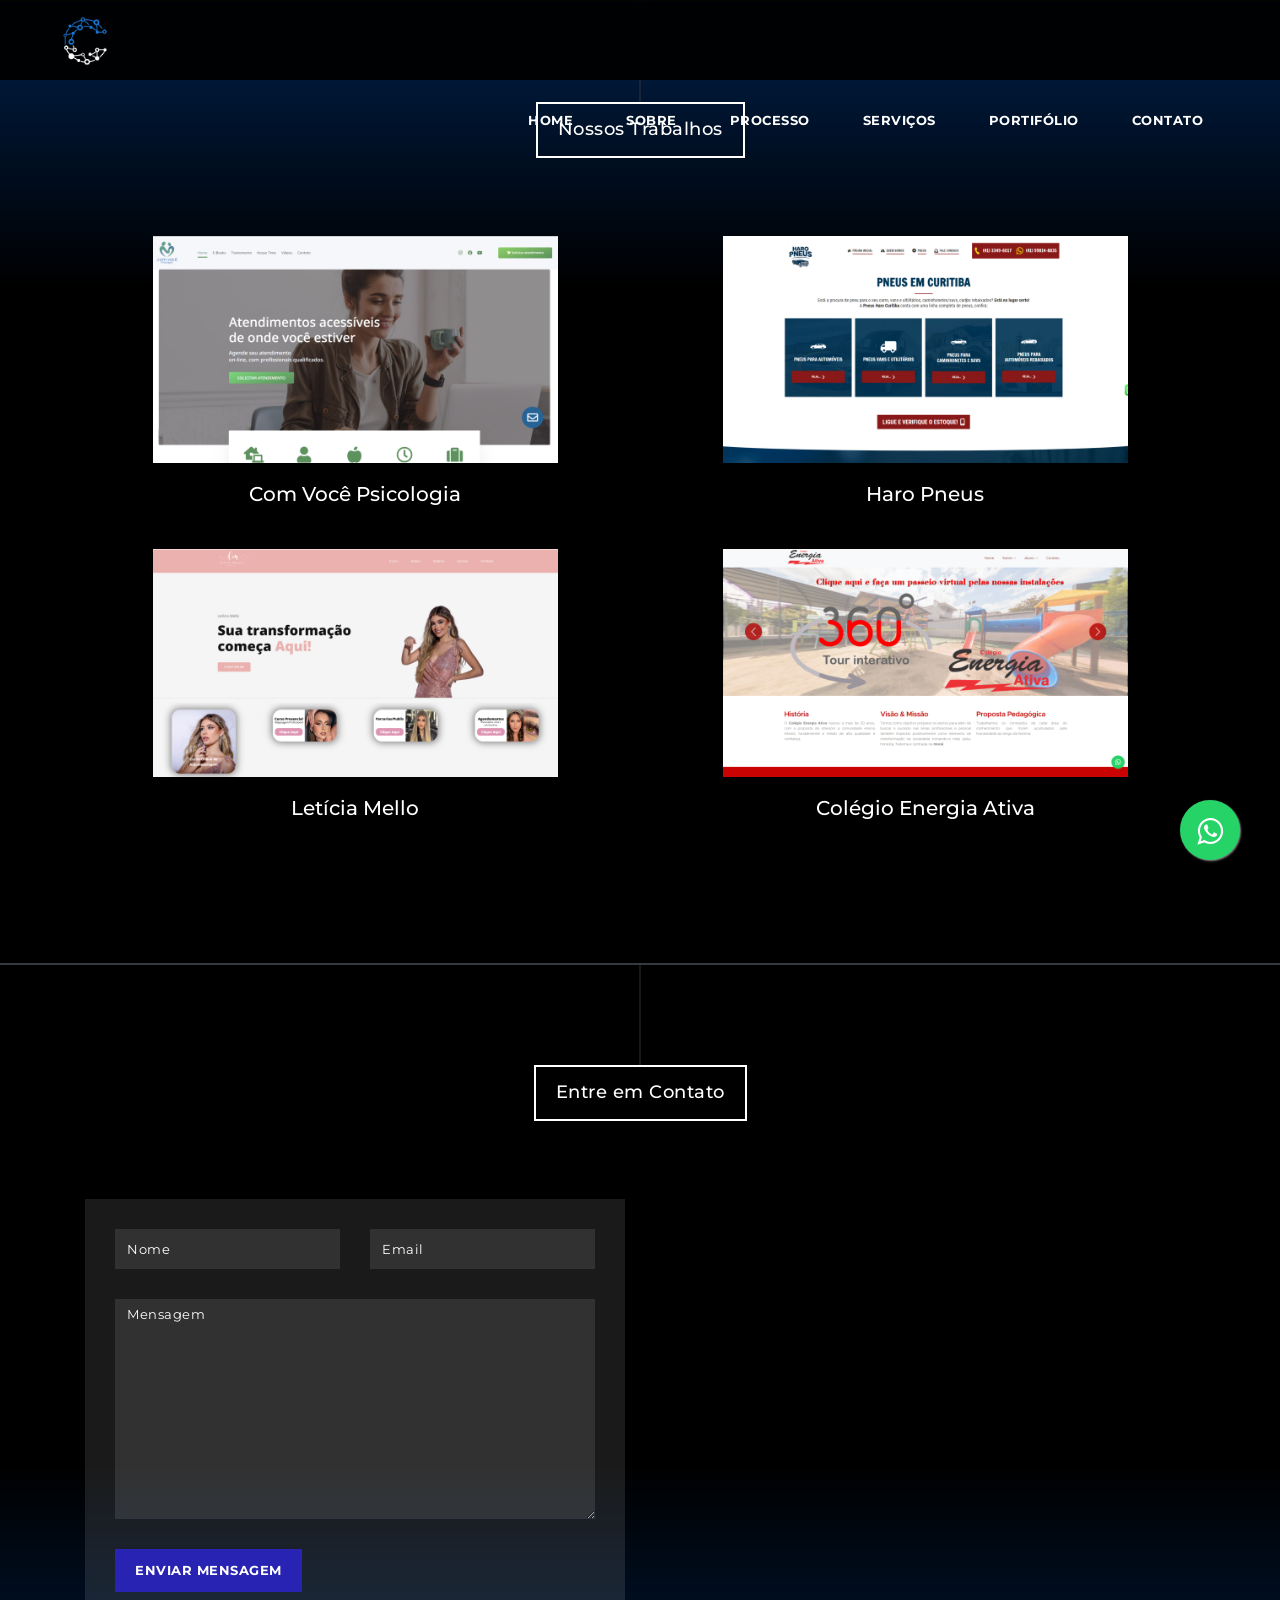
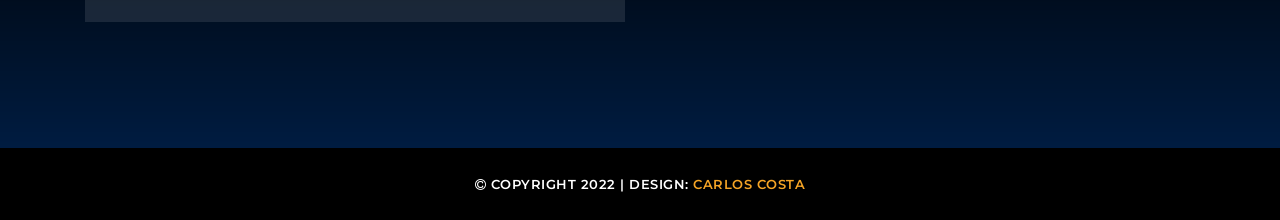
==== commit 09f3e300: "mais um amem" ====
--- a/works.html
+++ b/works.html
@@ -56,30 +56,36 @@
 
 <section class="section why-us" data-section="section6">
     <div class="container">
-      <div class="row">
+      <div class="row ">
         <div class="col-md-12">
           <div class="section-heading">
             <h2>Nossos Trabalhos</h2>
           </div>
         </div>
-        <div class="col-6">
+        <div class="col-lg-6 col-md-6 col-12 mb-4 mb-lg-0">
             <div class="work-p">
                 <img src="./assets/images/sites/1.png"  onclick="comvc()">
                 <h5  onclick="comvc()">Com Você Psicologia</h5>
             </div>
         </div>
-        <div class="col-6">
+        <div class="col-lg-6 col-md-6 col-12 mb-4 mb-lg-0">
             <div class="work-p">
                 <img src="./assets/images/sites/2.png"  onclick="haro()">
                 <h5  onclick="haro()">Haro Pneus</h5>
             </div>
         </div>
-        <div class="col-6">
+        <div class="col-lg-6 col-md-6 col-12 mb-4 mb-lg-0">
             <div class="work-p">
                 <img src="./assets/images/sites/3.png"  onclick="le()">
                 <h5  onclick="le()">Letícia Mello</h5>
             </div>
         </div>
+        <div class="col-lg-6 col-md-6 col-12 mb-4 mb-lg-0">
+          <div class="work-p">
+              <img src="./assets/images/sites/4.png"  onclick="cea()">
+              <h5  onclick="cea()">Colégio Energia Ativa</h5>
+          </div>
+      </div>
         <script>
             function comvc()
             {
@@ -92,6 +98,10 @@
             function le()
             {
                 window.location.href = "https://leticiamellomakeup.com"
+            }
+            function cea()
+            {
+                window.location.href = "https://colegioenergiaativa.com"
             }
         </script>
         </script>
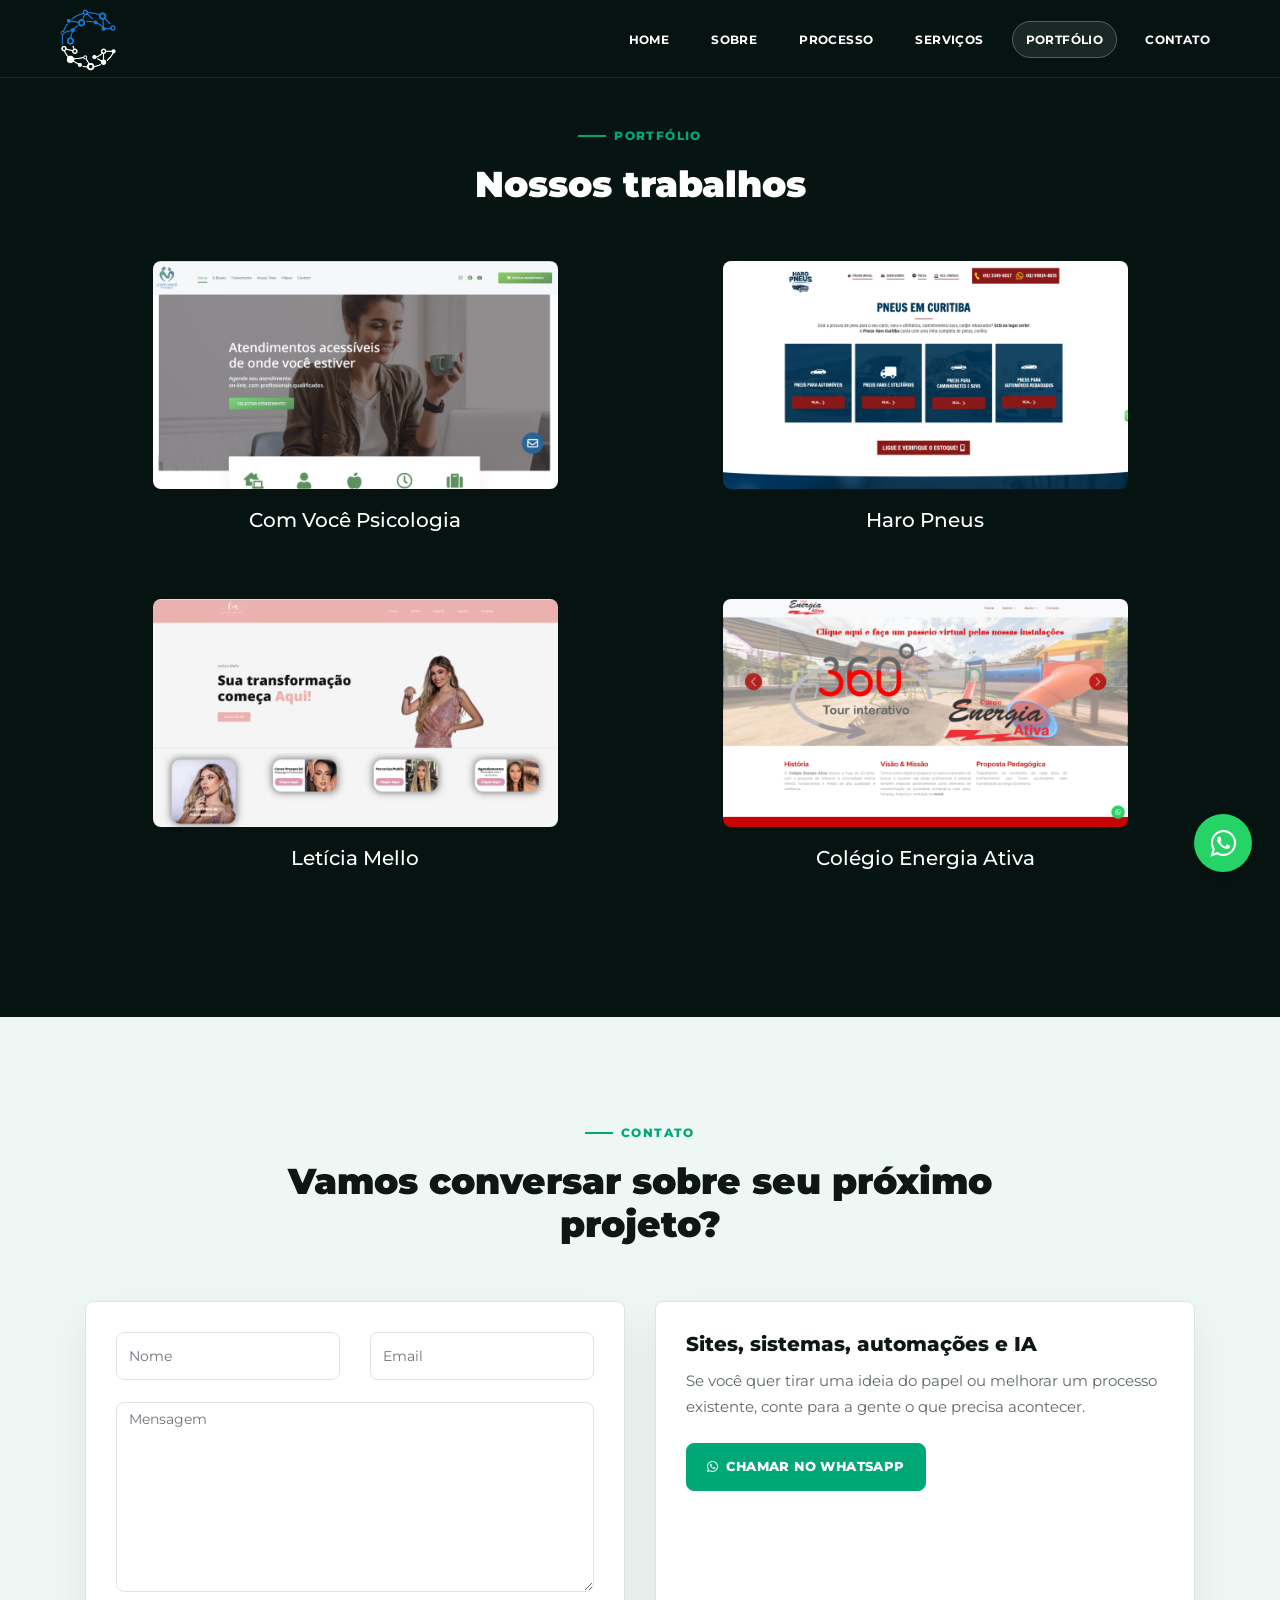
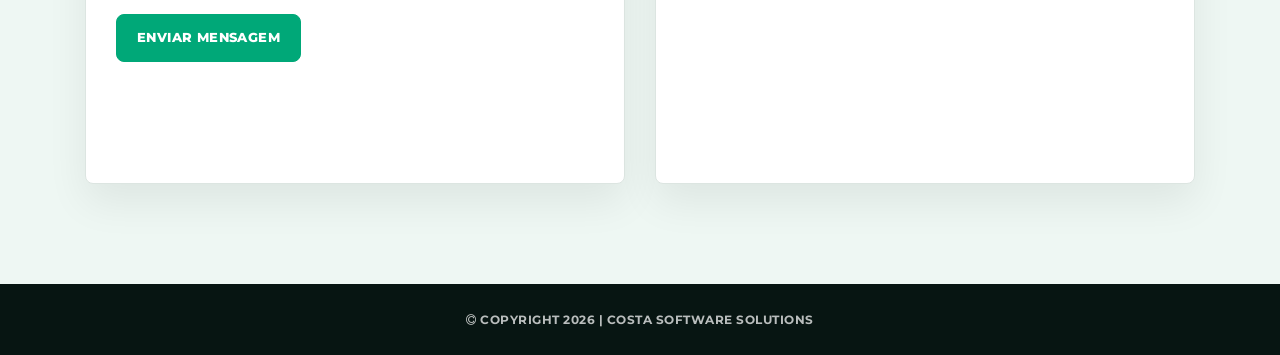
==== commit fa3d9e3c: "v2.0.0 beta" ====
--- a/works.html
+++ b/works.html
@@ -1,238 +1,175 @@
 <!DOCTYPE html>
-<html lang="en">
+<html lang="pt-BR">
 
   <head>
-
     <meta charset="utf-8">
     <meta name="viewport" content="width=device-width, initial-scale=1, shrink-to-fit=no">
-    <meta name="description" content="">
-    <meta name="author" content="">
-    <link href="https://fonts.googleapis.com/css?family=Montserrat:100,200,300,400,500,600,700,800,900" rel="stylesheet">
+    <meta name="description" content="Portfólio da Costa Software Solutions com sites e soluções digitais entregues.">
+    <meta name="author" content="Costa Software Solutions">
+    <link href="https://fonts.googleapis.com/css?family=Montserrat:300,400,500,600,700,800,900" rel="stylesheet">
 
-    <title>Costa Software Solutions</title>
-    <link rel="icon" type="imagem/png" href="./assets/images/logo.png" />
-    <!-- Bootstrap core CSS -->
+    <title>Portfólio | Costa Software Solutions</title>
+    <link rel="icon" type="image/png" href="./assets/images/logo.png" />
+
     <link href="vendor/bootstrap/css/bootstrap.min.css" rel="stylesheet">
-
-    <!-- Additional CSS Files -->
     <link rel="stylesheet" href="assets/css/fontawesome.css">
     <link rel="stylesheet" href="assets/css/index.css">
     <link rel="stylesheet" href="assets/css/owl.css">
     <link rel="stylesheet" href="assets/css/lightbox.css">
+    <link rel="stylesheet" href="https://maxcdn.bootstrapcdn.com/font-awesome/4.5.0/css/font-awesome.min.css">
   </head>
 
 <body>
 
-   
-  <!--header-->
   <header class="main-header clearfix" role="header">
     <div class="logo">
-      <img src="assets/images/Identidade (1).png" style="width:10%">
+      <a href="./index.html#section1" aria-label="Costa Software Solutions">
+        <img src="assets/images/Identidade (1).png" alt="Costa Software Solutions">
+      </a>
     </div>
-    <a href="#menu" class="menu-link"><i class="fa fa-bars"></i></a>
+    <a href="#menu" class="menu-link" aria-label="Abrir menu"><i class="fa fa-bars"></i></a>
     <nav id="menu" class="main-nav" role="navigation">
       <ul class="main-menu">
-        <li><a href="#" onclick="back()">Home</a></li>
-        <li><a href="#" onclick="back()">Sobre</a></li>
-        <li><a href="#" onclick="back()">Processo</a></li>
-        <li><a href="#" onclick="back()">Serviços</a></li>
-        <li><a href="#">Portifólio</a></li>
-        <li><a href="#" onclick="back()">Contato</a></li>
-        <script>
-            function back(){
-              window.location.href = "./index.html"
-            }
-          </script>
-  
-
+        <li><a href="./index.html#section1" class="external">Home</a></li>
+        <li><a href="./index.html#section2" class="external">Sobre</a></li>
+        <li><a href="./index.html#section3" class="external">Processo</a></li>
+        <li><a href="./index.html#section4" class="external">Serviços</a></li>
+        <li class="active"><a href="#">Portfólio</a></li>
+        <li><a href="./index.html#section6" class="external">Contato</a></li>
       </ul>
     </nav>
   </header>
-  <link rel="stylesheet" href="https://maxcdn.bootstrapcdn.com/font-awesome/4.5.0/css/font-awesome.min.css">
-<a href="https://api.whatsapp.com/send?phone=5541995320971&text=Vi%20o%20seu%20site%20e%20fiquei%20interessado%20nos%20seus%20servi%C3%A7os%2C%20podemos%20fazer%20um%20or%C3%A7amento%3F" style="position:fixed;width:60px;height:60px;bottom:40px;right:40px;background-color:#25d366;color:#FFF;border-radius:50px;text-align:center;font-size:30px;box-shadow: 1px 1px 2px #888;
-  z-index:1000;" target="_blank">
-<i style="margin-top:16px" class="fa fa-whatsapp"></i>
-</a>
 
-<section class="section why-us" data-section="section6">
+  <a class="whatsapp-float" href="https://api.whatsapp.com/send?phone=5541995320971&text=Vi%20o%20seu%20site%20e%20fiquei%20interessado%20nos%20seus%20servi%C3%A7os%2C%20podemos%20fazer%20um%20or%C3%A7amento%3F" target="_blank" rel="noopener" aria-label="Falar pelo WhatsApp">
+    <i class="fa fa-whatsapp"></i>
+  </a>
+
+  <section class="section why-us" data-section="section6">
     <div class="container">
-      <div class="row ">
-        <div class="col-md-12">
-          <div class="section-heading">
-            <h2>Nossos Trabalhos</h2>
+      <div class="section-heading">
+        <span>Portfólio</span>
+        <h2>Nossos trabalhos</h2>
+      </div>
+      <div class="row">
+        <div class="col-lg-6 col-md-6 col-12 mb-4">
+          <div class="work-p">
+            <img src="./assets/images/sites/1.png" onclick="comvc()" alt="Site Com Você Psicologia">
+            <h5 onclick="comvc()">Com Você Psicologia</h5>
           </div>
         </div>
-        <div class="col-lg-6 col-md-6 col-12 mb-4 mb-lg-0">
-            <div class="work-p">
-                <img src="./assets/images/sites/1.png"  onclick="comvc()">
-                <h5  onclick="comvc()">Com Você Psicologia</h5>
-            </div>
+        <div class="col-lg-6 col-md-6 col-12 mb-4">
+          <div class="work-p">
+            <img src="./assets/images/sites/2.png" onclick="haro()" alt="Site Haro Pneus">
+            <h5 onclick="haro()">Haro Pneus</h5>
+          </div>
         </div>
-        <div class="col-lg-6 col-md-6 col-12 mb-4 mb-lg-0">
-            <div class="work-p">
-                <img src="./assets/images/sites/2.png"  onclick="haro()">
-                <h5  onclick="haro()">Haro Pneus</h5>
-            </div>
+        <div class="col-lg-6 col-md-6 col-12 mb-4">
+          <div class="work-p">
+            <img src="./assets/images/sites/3.png" onclick="le()" alt="Site Letícia Mello">
+            <h5 onclick="le()">Letícia Mello</h5>
+          </div>
         </div>
-        <div class="col-lg-6 col-md-6 col-12 mb-4 mb-lg-0">
-            <div class="work-p">
-                <img src="./assets/images/sites/3.png"  onclick="le()">
-                <h5  onclick="le()">Letícia Mello</h5>
-            </div>
+        <div class="col-lg-6 col-md-6 col-12 mb-4">
+          <div class="work-p">
+            <img src="./assets/images/sites/4.png" onclick="cea()" alt="Site Colégio Energia Ativa">
+            <h5 onclick="cea()">Colégio Energia Ativa</h5>
+          </div>
         </div>
-        <div class="col-lg-6 col-md-6 col-12 mb-4 mb-lg-0">
-          <div class="work-p">
-              <img src="./assets/images/sites/4.png"  onclick="cea()">
-              <h5  onclick="cea()">Colégio Energia Ativa</h5>
-          </div>
-      </div>
-        <script>
-            function comvc()
-            {
-                window.location.href = "https://comvocepsicologia.com.br"
-            }
-            function haro()
-            {
-                window.location.href = "https://pneusharo.com.br"
-            }
-            function le()
-            {
-                window.location.href = "https://leticiamellomakeup.com"
-            }
-            function cea()
-            {
-                window.location.href = "https://colegioenergiaativa.com"
-            }
-        </script>
-        </script>
-         
-       
       </div>
     </div>
-</section>
+  </section>
 
-
-<section class="section contact" data-section="section6">
+  <section class="section contact" data-section="section6">
     <div class="container">
+      <div class="section-heading">
+        <span>Contato</span>
+        <h2>Vamos conversar sobre seu próximo projeto?</h2>
+      </div>
       <div class="row">
-        <div class="col-md-12">
-          <div class="section-heading">
-            <h2>Entre em Contato</h2>
-          </div>
-        </div>
         <div class="col-md-6">
-
-          <form id="contact" action="https://formsubmit.co/costa.carlos.dev@gmail.com" method="POST">
+          <form id="contact" action="./email.php" method="POST">
             <div class="row">
               <div class="col-md-6">
-                  <fieldset>
-                    <input  name="name" type="text" class="form-control" id="name" placeholder="Nome" required="">
-                  </fieldset>
-                </div>
-                <div class="col-md-6">
-                  <fieldset>
-                    <input  name="email" type="text" class="form-control" id="email" placeholder="Email" required="">
-                  </fieldset>
-                </div>
-              <div class="col-md-12">
                 <fieldset>
-                  <textarea name="message" rows="6" class="form-control" id="message" placeholder="Mensagem" required=""></textarea>
+                  <input name="nome" type="text" class="form-control" id="name" placeholder="Nome" required>
+                </fieldset>
+              </div>
+              <div class="col-md-6">
+                <fieldset>
+                  <input name="email" type="email" class="form-control" id="email" placeholder="Email" required>
                 </fieldset>
               </div>
               <div class="col-md-12">
                 <fieldset>
-                  <button type="submit" id="form-submit" class="button">Enviar Mensagem</button>
+                  <textarea name="mensagem" rows="6" class="form-control" id="message" placeholder="Mensagem" required></textarea>
+                </fieldset>
+              </div>
+              <div class="col-md-12">
+                <fieldset>
+                  <button type="submit" id="form-submit" class="button">Enviar mensagem</button>
                 </fieldset>
               </div>
             </div>
           </form>
         </div>
         <div class="col-md-6">
-          <div id="map">
-            <iframe src="https://www.google.com/maps/embed?pb=!1m18!1m12!1m3!1d230483.17971476557!2d-49.42988420245485!3d-25.495050065098255!2m3!1f0!2f0!3f0!3m2!1i1024!2i768!4f13.1!3m3!1m2!1s0x94dce35351cdb3dd%3A0x6d2f6ba5bacbe809!2sCuritiba%2C%20PR!5e0!3m2!1spt-BR!2sbr!4v1666217516521!5m2!1spt-BR!2sbr" width="100%" height="422px" frameborder="0" style="border:0" allowfullscreen></iframe>
+          <div class="contact-panel">
+            <h3>Sites, sistemas, automações e IA</h3>
+            <p>Se você quer tirar uma ideia do papel ou melhorar um processo existente, conte para a gente o que precisa acontecer.</p>
+            <a href="https://api.whatsapp.com/send?phone=5541995320971&text=Vi%20o%20seu%20site%20e%20fiquei%20interessado%20nos%20seus%20servi%C3%A7os%2C%20podemos%20fazer%20um%20or%C3%A7amento%3F" target="_blank" rel="noopener">
+              <i class="fa fa-whatsapp"></i> Chamar no WhatsApp
+            </a>
+            <div id="map">
+              <iframe src="https://www.google.com/maps/embed?pb=!1m18!1m12!1m3!1d230483.17971476557!2d-49.42988420245485!3d-25.495050065098255!2m3!1f0!2f0!3f0!3m2!1i1024!2i768!4f13.1!3m3!1m2!1s0x94dce35351cdb3dd%3A0x6d2f6ba5bacbe809!2sCuritiba%2C%20PR!5e0!3m2!1spt-BR!2sbr!4v1666217516521!5m2!1spt-BR!2sbr" width="100%" height="240" frameborder="0" style="border:0" allowfullscreen loading="lazy"></iframe>
+            </div>
           </div>
         </div>
       </div>
     </div>
   </section>
 
-
-
   <footer>
     <div class="container">
       <div class="row">
         <div class="col-md-12">
-          <p><i class="fa fa-copyright"></i> Copyright 2022 
-          
-           | Design: <a rel="sponsored" href="https://www.linkedin.com/in/carlos-costa-12a7b822a/" target="_blank">Carlos Costa</a></p>
+          <p><i class="fa fa-copyright"></i> Copyright 2026 | Costa Software Solutions</p>
         </div>
       </div>
     </div>
   </footer>
 
-  <!-- Scripts -->
-  <!-- Bootstrap core JavaScript -->
-    <script src="vendor/jquery/jquery.min.js"></script>
+  <script src="vendor/jquery/jquery.min.js"></script>
+  <script src="assets/js/isotope.min.js"></script>
+  <script src="assets/js/owl-carousel.js"></script>
+  <script src="assets/js/lightbox.js"></script>
+  <script src="assets/js/tabs.js"></script>
+  <script src="assets/js/video.js"></script>
+  <script src="assets/js/slick-slider.js"></script>
+  <script src="assets/js/custom.js"></script>
+  <script>
+    function comvc() {
+      window.location.href = 'https://comvocepsicologia.com.br';
+    }
 
+    function haro() {
+      window.location.href = 'https://pneusharo.com.br';
+    }
 
-    <script src="assets/js/isotope.min.js"></script>
-    <script src="assets/js/owl-carousel.js"></script>
-    <script src="assets/js/lightbox.js"></script>
-    <script src="assets/js/tabs.js"></script>
-    <script src="assets/js/video.js"></script>
-    <script src="assets/js/slick-slider.js"></script>
-    <script src="assets/js/custom.js"></script>
-    <script>
-     
-        //according to loftblog tut
-        $('.nav li:first').addClass('active');
+    function le() {
+      window.location.href = 'https://leticiamellomakeup.com';
+    }
 
-        var showSection = function showSection(section, isAnimate) {
-          var
-          direction = section.replace(/#/, ''),
-          reqSection = $('.section').filter('[data-section="' + direction + '"]'),
-          reqSectionPos = reqSection.offset().top - 0;
+    function cea() {
+      window.location.href = 'https://colegioenergiaativa.com.br';
+    }
 
-          if (isAnimate) {
-            $('body, html').animate({
-              scrollTop: reqSectionPos },
-            800);
-          } else {
-            $('body, html').scrollTop(reqSectionPos);
-          }
-
-        };
-
-        var checkSection = function checkSection() {
-          $('.section').each(function () {
-            var
-            $this = $(this),
-            topEdge = $this.offset().top - 80,
-            bottomEdge = topEdge + $this.height(),
-            wScroll = $(window).scrollTop();
-            if (topEdge < wScroll && bottomEdge > wScroll) {
-              var
-              currentId = $this.data('section'),
-              reqLink = $('a').filter('[href*=\\#' + currentId + ']');
-              reqLink.closest('li').addClass('active').
-              siblings().removeClass('active');
-            }
-          });
-        };
-
-        $('.main-menu, .scroll-to-section').on('click', 'a', function (e) {
-          if($(e.target).hasClass('external')) {
-            return;
-          }
-          e.preventDefault();
-          $('#menu').removeClass('active');
-          showSection($(this).attr('href'), true);
-        });
-
-        $(window).scroll(function () {
-          checkSection();
-        });
-    
-    </script>
+    $('.main-menu').on('click', 'a', function (e) {
+      if ($(e.target).hasClass('external')) {
+        return;
+      }
+      e.preventDefault();
+      $('#menu').removeClass('active');
+    });
+  </script>
 </body>
-</html>+</html>
--- a/assets/css/index.css
+++ b/assets/css/index.css
@@ -1,1732 +1,807 @@
-
-/* This used to work for the parent element of button divs */
-/* But it does not work with newer browsers, the below doesn't hide the play button parent div */
-
-video::-webkit-media-controls-panel {
-  display: none!important;
-  -webkit-appearance: none!important;
-}
-
-/* Old shadow dom for play button */
-
-video::-webkit-media-controls-play-button {
-  display: none!important;
-  -webkit-appearance: none!important;
-}
-
-/* New shadow dom for play button */
-
-/* This one works! */
-
-video::-webkit-media-controls-start-playback-button {
-  display: none!important;
-  -webkit-appearance: none!important;
-}
-
+:root {
+  --ink: #0e1714;
+  --muted: #5d6965;
+  --line: #dce5e1;
+  --paper: #ffffff;
+  --soft: #eef7f3;
+  --accent: #00a878;
+  --accent-dark: #007f5f;
+  --accent-soft: #dff8ee;
+  --dark: #071512;
+}
+
+* {
+  box-sizing: border-box;
+}
+
+html {
+  scroll-behavior: smooth;
+}
 
 body {
-    font-family: 'Montserrat', sans-serif;
-}
-
-/* Basic */
+  margin: 0;
+  font-family: 'Montserrat', Arial, sans-serif;
+  color: var(--ink);
+  background: var(--paper);
+}
 
 a {
-	color: #3CF;
-    text-decoration: none;
+  color: var(--accent-dark);
+  text-decoration: none;
+  transition: color 0.2s ease, background-color 0.2s ease, border-color 0.2s ease, transform 0.2s ease;
 }
 
 a:hover {
-	color: rgb(43, 30, 157);
-    text-decoration: none;
+  color: var(--accent);
+  text-decoration: none;
 }
 
 ul {
-    padding: 0px;
-    margin: 0px;
-    list-style: none;
+  padding: 0;
+  margin: 0;
+  list-style: none;
 }
 
 p {
-    font-size: 13px;
-    line-height: 22px;
-}
-
+  color: var(--muted);
+  font-size: 15px;
+  line-height: 1.75;
+}
+
+.main-header {
+  position: fixed;
+  top: 0;
+  z-index: 12;
+  width: 100%;
+  height: 78px;
+  background: rgba(7, 21, 18, 0.92);
+  border-bottom: 1px solid rgba(255, 255, 255, 0.08);
+  backdrop-filter: blur(14px);
+}
+
+.main-header .logo {
+  float: left;
+  line-height: 78px;
+  padding-left: 56px;
+}
+
+.main-header .logo img {
+  width: 64px;
+  height: auto;
+}
+
+.main-menu {
+  float: right;
+  padding-right: 56px;
+}
+
+.main-menu li {
+  display: inline-block;
+  line-height: 78px;
+  margin-left: 10px;
+}
+
+.main-menu li a {
+  color: #fff;
+  padding: 10px 13px;
+  border: 1px solid transparent;
+  border-radius: 999px;
+  font-size: 12px;
+  font-weight: 700;
+  letter-spacing: 0.4px;
+  text-transform: uppercase;
+}
+
+.main-nav li:hover a,
+.main-nav li.active a {
+  color: #fff;
+  border-color: rgba(255, 255, 255, 0.25);
+  background: rgba(255, 255, 255, 0.08);
+}
+
+a.menu-link {
+  display: none;
+}
+
+.whatsapp-float {
+  position: fixed;
+  right: 28px;
+  bottom: 28px;
+  z-index: 1000;
+  display: grid;
+  width: 58px;
+  height: 58px;
+  place-items: center;
+  color: #fff;
+  background: #25d366;
+  border-radius: 50%;
+  box-shadow: 0 14px 30px rgba(0, 0, 0, 0.22);
+  font-size: 30px;
+}
+
+.whatsapp-float:hover {
+  color: #fff;
+  transform: translateY(-2px);
+}
+
+.section {
+  position: relative;
+}
+
+.hero-section {
+  min-height: 100vh;
+  display: flex;
+  align-items: center;
+  overflow: hidden;
+  padding: 135px 0 80px;
+  background:
+    linear-gradient(135deg, rgba(7, 21, 18, 0.95), rgba(9, 56, 44, 0.85)),
+    url('../images/bgdobg1.png') center / cover no-repeat;
+}
+
+.hero-section::after {
+  content: '';
+  position: absolute;
+  inset: auto 0 0;
+  height: 170px;
+  background: linear-gradient(180deg, rgba(255, 255, 255, 0), var(--paper));
+  pointer-events: none;
+}
+
+.hero-container {
+  position: relative;
+  z-index: 1;
+}
+
+.eyebrow,
+.section-heading span {
+  display: inline-flex;
+  align-items: center;
+  gap: 8px;
+  margin-bottom: 18px;
+  color: var(--accent);
+  font-size: 12px;
+  font-weight: 800;
+  letter-spacing: 1.4px;
+  text-transform: uppercase;
+}
+
+.eyebrow::before,
+.section-heading span::before {
+  content: '';
+  display: inline-block;
+  width: 28px;
+  height: 2px;
+  background: currentColor;
+}
+
+.hero-section h1 {
+  max-width: 680px;
+  margin: 0;
+  color: #fff;
+  font-size: 58px;
+  font-weight: 900;
+  line-height: 1.04;
+}
+
+.hero-copy {
+  max-width: 610px;
+  margin: 24px 0 0;
+  color: rgba(255, 255, 255, 0.78);
+  font-size: 18px;
+}
+
+.hero-actions {
+  display: flex;
+  flex-wrap: wrap;
+  gap: 14px;
+  margin-top: 34px;
+}
+
+.primary-action,
+.secondary-action,
+.portfolio-callout a,
+.contact-panel a,
+section.contact form button {
+  display: inline-flex;
+  align-items: center;
+  justify-content: center;
+  min-height: 48px;
+  padding: 13px 20px;
+  border-radius: 8px;
+  border: 1px solid transparent;
+  font-size: 13px;
+  font-weight: 800;
+  letter-spacing: 0.4px;
+  text-transform: uppercase;
+}
+
+.primary-action,
+.portfolio-callout a,
+.contact-panel a,
+section.contact form button {
+  color: #fff;
+  background: var(--accent);
+  border-color: var(--accent);
+}
+
+.primary-action:hover,
+.portfolio-callout a:hover,
+.contact-panel a:hover,
+section.contact form button:hover {
+  color: #fff;
+  background: var(--accent-dark);
+  border-color: var(--accent-dark);
+}
+
+.secondary-action {
+  color: #fff;
+  border-color: rgba(255, 255, 255, 0.3);
+  background: rgba(255, 255, 255, 0.08);
+}
+
+.secondary-action:hover {
+  color: #fff;
+  border-color: #fff;
+  background: rgba(255, 255, 255, 0.14);
+}
+
+.hero-metrics {
+  display: grid;
+  grid-template-columns: repeat(2, minmax(0, 1fr));
+  gap: 14px;
+  max-width: 650px;
+  margin-top: 42px;
+}
+
+.hero-metrics div {
+  padding: 18px;
+  border: 1px solid rgba(255, 255, 255, 0.12);
+  border-radius: 8px;
+  background: rgba(255, 255, 255, 0.08);
+}
+
+.hero-metrics strong,
+.hero-metrics span {
+  display: block;
+}
+
+.hero-metrics strong {
+  color: #fff;
+  font-size: 22px;
+}
+
+.hero-metrics span {
+  margin-top: 6px;
+  color: rgba(255, 255, 255, 0.72);
+  font-size: 13px;
+  line-height: 1.55;
+}
+
+.hero-visual {
+  position: relative;
+  max-width: 520px;
+  margin-left: auto;
+  padding: 22px;
+  border: 1px solid rgba(255, 255, 255, 0.16);
+  border-radius: 8px;
+  background: rgba(255, 255, 255, 0.09);
+  box-shadow: 0 34px 80px rgba(0, 0, 0, 0.28);
+}
+
+.panel-header {
+  display: flex;
+  gap: 8px;
+  margin-bottom: 22px;
+}
+
+.panel-header span {
+  width: 10px;
+  height: 10px;
+  border-radius: 999px;
+  background: rgba(255, 255, 255, 0.45);
+}
+
+.dashboard-grid {
+  display: grid;
+  grid-template-columns: repeat(2, minmax(0, 1fr));
+  gap: 14px;
+}
+
+.dashboard-card {
+  min-height: 150px;
+  padding: 22px;
+  border: 1px solid rgba(255, 255, 255, 0.12);
+  border-radius: 8px;
+  background: #fff;
+}
+
+.dashboard-card.large {
+  grid-row: span 2;
+  min-height: 314px;
+  background: linear-gradient(180deg, #ffffff, #e7fff5);
+}
+
+.dashboard-card small,
+.dashboard-card span,
+.dashboard-card strong {
+  display: block;
+}
+
+.dashboard-card small {
+  color: var(--muted);
+  font-size: 12px;
+  font-weight: 800;
+  letter-spacing: 0.8px;
+  text-transform: uppercase;
+}
+
+.dashboard-card strong {
+  margin: 22px 0 8px;
+  color: var(--ink);
+  font-size: 44px;
+  line-height: 1;
+}
+
+.dashboard-card span {
+  color: var(--muted);
+  font-size: 13px;
+  line-height: 1.55;
+}
+
+.signal-lines {
+  display: grid;
+  gap: 10px;
+  margin-top: 18px;
+}
+
+.signal-lines span {
+  display: block;
+  height: 10px;
+  border-radius: 999px;
+  background: rgba(255, 255, 255, 0.22);
+}
+
+.signal-lines span:nth-child(1) {
+  width: 82%;
+}
+
+.signal-lines span:nth-child(2) {
+  width: 64%;
+}
+
+.signal-lines span:nth-child(3) {
+  width: 74%;
+}
 
 .section-heading {
-    text-align: center;
-    margin-bottom: 70px;
-    
-
-}
-
-.section-heading h2:before {
-    width: 1px;
-    height: 100px;
-    background-color: rgba(65, 65, 65, 0.744);
-    position: absolute;
-    top: -102px;
-    content: '';
-    left: 50%;
-    transform: translate(-50%);
+  max-width: 740px;
+  margin: 0 auto 56px;
+  text-align: center;
 }
 
 .section-heading h2 {
-    margin-top: 100px;
-    position: relative;
-    font-size: 18px;
-    font-weight: 500;
-    color: #fff;
-    letter-spacing: 0.5px;
-    display: inline-block;
-    padding: 15px 20px;
-    border: 2px solid rgb(255, 255, 255);
-}
-
-
-/* Buttons */
-
-.main-button a {
-    background-color: #2823b3;
-    color: #fff;
-    font-size: 13px;
-    text-transform: uppercase;
-    letter-spacing: 0.5px;
-    font-weight: 700;
-    padding: 12px 20px;
-    display: inline-block;
-    outline: none;
-}
-
-a.menu-link { display: none; }
+  margin: 0;
+  color: var(--ink);
+  font-size: 36px;
+  font-weight: 900;
+  line-height: 1.18;
+}
+
+.about-section,
+.process-section,
+.services-section,
+section.contact {
+  padding: 100px 0;
+}
+
+.about-section {
+  background: var(--paper);
+}
+
+.feature-card,
+.service-card,
+.process-step,
+.contact-panel,
+section.contact form {
+  height: 100%;
+  border: 1px solid var(--line);
+  border-radius: 8px;
+  background: var(--paper);
+  box-shadow: 0 18px 42px rgba(7, 21, 18, 0.07);
+}
+
+.feature-card,
+.service-card {
+  padding: 30px;
+}
+
+.feature-card i,
+.service-card i {
+  display: grid;
+  width: 48px;
+  height: 48px;
+  place-items: center;
+  margin-bottom: 22px;
+  color: var(--accent-dark);
+  background: var(--accent-soft);
+  border-radius: 8px;
+  font-size: 22px;
+}
+
+.feature-card h3,
+.service-card h3,
+.process-step h3,
+.contact-panel h3 {
+  margin: 0 0 12px;
+  color: var(--ink);
+  font-size: 20px;
+  font-weight: 800;
+}
+
+.feature-card p,
+.service-card p,
+.process-step p,
+.contact-panel p {
+  margin: 0;
+}
+
+.process-section {
+  background: var(--soft);
+}
+
+.process-timeline {
+  display: grid;
+  grid-template-columns: repeat(4, minmax(0, 1fr));
+  gap: 18px;
+}
+
+.process-step {
+  padding: 28px;
+}
+
+.process-step span {
+  display: inline-flex;
+  margin-bottom: 26px;
+  color: var(--accent-dark);
+  font-size: 13px;
+  font-weight: 900;
+  letter-spacing: 1px;
+}
+
+.services-section {
+  background: #fff;
+}
+
+.services-section .row {
+  row-gap: 28px;
+}
+
+.service-card {
+  min-height: 285px;
+}
+
+.service-card.highlight {
+  color: #fff;
+  background: var(--dark);
+  border-color: var(--dark);
+}
+
+.service-card.highlight h3,
+.service-card.highlight p {
+  color: #fff;
+}
+
+.service-card.highlight i {
+  color: var(--dark);
+  background: var(--accent);
+}
+
+.portfolio-callout {
+  display: flex;
+  align-items: center;
+  justify-content: space-between;
+  gap: 18px;
+  margin-top: 46px;
+  padding: 26px 30px;
+  border-radius: 8px;
+  background: var(--soft);
+}
+
+.portfolio-callout p {
+  margin: 0;
+  color: var(--ink);
+  font-size: 18px;
+  font-weight: 800;
+}
+
+.ai-section {
+  padding: 92px 0;
+  color: #fff;
+  background: var(--dark);
+}
+
+.ai-section h2 {
+  margin: 0;
+  color: #fff;
+  font-size: 36px;
+  font-weight: 900;
+  line-height: 1.18;
+}
+
+.ai-list {
+  display: grid;
+  gap: 14px;
+}
+
+.ai-list div {
+  padding: 22px;
+  border: 1px solid rgba(255, 255, 255, 0.12);
+  border-radius: 8px;
+  background: rgba(255, 255, 255, 0.06);
+}
+
+.ai-list strong,
+.ai-list span {
+  display: block;
+}
+
+.ai-list strong {
+  color: #fff;
+  font-size: 17px;
+}
+
+.ai-list span {
+  margin-top: 8px;
+  color: rgba(255, 255, 255, 0.72);
+  font-size: 14px;
+  line-height: 1.65;
+}
+
+section.contact {
+  background: var(--soft);
+}
+
+section.contact form {
+  padding: 30px;
+}
+
+section.contact form input,
+section.contact form textarea {
+  width: 100%;
+  margin-bottom: 22px;
+  color: var(--ink);
+  background: #fff;
+  border: 1px solid var(--line);
+  border-radius: 8px;
+  box-shadow: none;
+  font-size: 14px;
+}
+
+section.contact form input {
+  height: 48px;
+}
+
+section.contact form textarea {
+  min-height: 190px;
+  max-height: 280px;
+}
+
+section.contact form input:focus,
+section.contact form textarea:focus {
+  border-color: var(--accent);
+  box-shadow: 0 0 0 3px rgba(0, 168, 120, 0.16);
+}
+
+section.contact form button {
+  cursor: pointer;
+}
+
+.contact-panel {
+  padding: 30px;
+}
+
+.contact-panel a {
+  gap: 8px;
+  margin: 22px 0;
+}
+
+.contact-panel iframe {
+  display: block;
+  width: 100%;
+  border-radius: 8px;
+  filter: grayscale(0.25);
+}
+
+footer {
+  background: var(--dark);
+  text-align: center;
+}
+
+footer p {
+  margin: 0;
+  padding: 25px 0;
+  color: rgba(255, 255, 255, 0.72);
+  font-size: 12px;
+  font-weight: 700;
+  letter-spacing: 0.5px;
+  text-transform: uppercase;
+}
+
+.work-p {
+  text-align: center;
+  color: #fff;
+}
+
+.work-p img {
+  width: 75%;
+  margin-bottom: 3.5%;
+  border-radius: 8px;
+  box-shadow: 0 18px 42px rgba(0, 0, 0, 0.12);
+  cursor: pointer;
+}
+
+.work-p h5 {
+  margin-bottom: 8%;
+  color: #fff;
+  cursor: pointer;
+}
+
+section.why-us[data-section="section6"] {
+  min-height: 100vh;
+  padding: 120px 0 80px;
+  background: var(--dark);
+}
+
+section.why-us[data-section="section6"] .section-heading h2 {
+  color: #fff;
+}
+
+@media screen and (max-width: 1050px) {
+  .main-header .logo {
+    padding-left: 24px;
+  }
+
+  .main-menu {
+    padding-right: 24px;
+  }
+
+  .main-menu li {
+    margin-left: 2px;
+  }
+}
 
 @media screen and (max-width: 950px) {
   a.menu-link {
     float: right;
     display: block;
-    font-size: 36px;
+    padding: 20px 24px 0 0;
     color: #fff;
-    padding-right: 30px;
-    padding-top: 15px;
-  }
+    font-size: 32px;
+  }
+
   nav[role="navigation"] {
     clear: both;
-    -webkit-transition: all 0.3s ease-out;
-    -moz-transition: all 0.3s ease-out;
-    -ms-transition: all 0.3s ease-out;
-    -o-transition: all 0.3s ease-out;
     transition: all 0.3s ease-out;
   }
+
   .js nav[role="navigation"] {
+    max-height: 0;
     overflow: hidden;
-    max-height: 0;
-  }
+  }
+
   nav[role="navigation"].active {
-    max-height: 20em;
-    height: 20em;
-    overflow-y: scroll;
-  }
+    height: auto;
+    max-height: calc(100vh - 78px);
+    overflow-y: auto;
+  }
+
   nav[role="navigation"] ul {
+    position: relative;
     top: 0;
     width: 100%;
-    position: relative;
-    margin: 0;
-    padding: 0;
-    border-top: 1px solid rgba(250,250,250,0.25);
-    background-color: rgba(0, 0, 0, 0.99);
-  }
+    padding: 10px 0;
+    border-top: 1px solid rgba(255, 255, 255, 0.1);
+    background: rgba(7, 21, 18, 0.98);
+  }
+
+  .main-menu {
+    float: none;
+    padding-right: 0 !important;
+  }
+
+  .main-menu li {
+    display: block;
+    margin-left: 0 !important;
+    line-height: 1;
+  }
+
   nav[role="navigation"] li a {
     display: block;
-    padding: 15px 0px;
-    border-bottom: 1px solid rgba(0, 0, 0, 0.25);
+    padding: 15px 0;
+    border: 0;
+    border-radius: 0;
     text-align: center;
-    color: #fff;
-    font-size: 13px;
-    text-transform: uppercase;
-    font-weight: 700;
-    line-height: 1.5;
-  }
-  nav[role="navigation"] li:hover a,
-  nav[role="navigation"] li.active a {
-      color:  #2823b3;
-  }
-  
-  @media screen and (min-width: 951px) {
-    .js nav[role="navigation"] {
-      max-height: none;
-    }
-
-    nav[role="navigation"] li {
-      display: inline-block;
-      margin: 0 0.25em;
-    }
-    nav[role="navigation"] li a {
-      border: 0;
-    }
-  }
-}
-
-/* Header */
-
-@media screen and (max-width: 1050px) {
-  .main-header .logo {
-      padding-left: 15px!important;
-      width: 75%;
-  }
-
-
-  .main-menu {
-      padding-right: 30px!important;
-  }
-
-  .main-menu li {
-      margin-left: 5px!important;
-  }
-}
-
-.main-header {
-    background-color: rgba(0, 0, 0, 0.95);
-    height: 80px;
-    position: fixed;
-    z-index: 12;
-    width: 100%;
-    top: 0;
-}
-
-.main-header .logo {
-    float: left;
-    line-height: 80px;
-    padding-left: 60px;
-}
-
-.main-header .logo a {
-    font-size: 36px;
-    text-transform: uppercase;
-    font-weight: 800;
-    color: #fff;
-}
-.main-header .logo a em {
-    font-style: normal;
-    color:  #2823b3;
-}
-
-.main-menu {
-    float: right;
-    padding-right: 60px;
-}
-
-.main-menu li {
-    display: inline-block;
-    line-height: 79px;
-    margin-left: 15px;
-    position: relative;
-}
-
-.main-menu li:first-child {
-    margin-left: 0px;
-}
-
-.main-menu li a {
-    padding: 10px 15px;
-    font-size: 13px;
-    text-transform: uppercase;
-    letter-spacing: 0.5px;
-    font-weight: 700;
-    color: #fff;
-    border: 2px solid transparent;
-    transition: all 0.5s;
-}
-
-.main-menu li.has-submenu a:after {
-    content: '\f107';
-    font-family: "FontAwesome";
-    margin-left: 5px;
-}
-
-.main-menu li.has-submenu ul li a:after {
-    display: none;
-}
-
-.main-menu li .sub-menu {
-    position: absolute;
-    width: 160px;
-    background-color: #18233a;
-    opacity: 0;
-    visibility: hidden;
-    transition: all 0.5s;
-}
-
-.main-menu li:hover .sub-menu {
-    opacity: 1;
-    visibility: visible;
-}
-
-.main-menu li .sub-menu li {
-    display: block;
-    line-height: 20px;
-    margin-left: 0px;
-    margin-bottom: 15px;
-    padding-bottom: 15px;
-    border-bottom: 1px solid #121b2f;
-}
-
-.main-menu li .sub-menu li:first-child {
-    padding-top: 15px;
-}
-
-.main-menu li .sub-menu li:last-child {
-    margin-bottom: 0px;
-    border-bottom: none;
-}
-
-.main-menu li .sub-menu li a {
-    font-size: 12px;
-    font-weight: 500;
-    padding: 0px 15px;
-    letter-spacing: 0.5px;
-    border: none;
-    transition: all 0.5s;
-}
-
-.main-menu li .sub-menu li a:hover {
-    color:  #2823b3;
-    border: none;
-}
-
-.main-nav li:hover a,
-.main-nav li.active a {
-    border: 2px solid  #2823b3;
-}
-
-@media (max-width: 950px) {
+  }
+
   .main-nav li:hover a,
   .main-nav li.active a {
-    border: 2px solid transparent;
-    border-bottom: 1px solid rgba(250,250,250,0.25);
-  }
-}
-
-
-/* Slider */
-
-.main-banner {
-  position: relative;
-  max-height: 100%;
-  overflow: hidden;
-  
-}
-.section .main-banner img {
-
-  max-width: 100%;
-  max-height: 100%;
-  margin-top: 7px;
-  width:100%;
-}
-
-
-#bg-video {
-    min-width: 100%;
-    min-height: 100%;
-    max-width: 100%;
-    max-height: 100%;
-    object-fit: cover;
-}
-
-#bg-video::-webkit-media-controls {
-    display: none !important;
-}
-
-.video-overlay {
-    position: absolute;
-    background-color: rgba(0, 0, 0, 0.878);
-    top: 0;
-    left: 0;
-    bottom: 0px;
-    width: 100%;
-}
-
-.main-banner .caption {
-  text-align: center;
-  position: absolute;
-  width: 80%;
-  left: 50%;
-  top: 50%;
-  transform: translate(-50%,-50%);
-}
-
-.main-banner .caption h6 {
-  margin-top: 0px;
-  font-size: 18px;
-  text-transform: uppercase;
-  font-weight: 600;
-  color: #fff;
-  letter-spacing: 1px;
-}
-
-.main-banner .caption h2 {
-  margin-top: 30px;
-  margin-bottom: 30px;
-  font-size: 64px;
-  text-transform: uppercase;
-  font-weight: 800;
-  color: #fff;
-  letter-spacing: 1px;
-}
-
-.main-banner .caption h2 em {
-  font-style: normal;
-  color: #2823b3;
-  font-weight: 900;
-}
-
-@media screen and (max-width: 1180px) {
-
-  .main-banner .caption h6 {
-    font-weight: 500;
-  }
-
-  .main-banner .caption h2 {
-    font-size: 58px;
-  }
-
-}
+    border: 0;
+    background: rgba(255, 255, 255, 0.08);
+  }
+
+  .hero-section {
+    padding-top: 120px;
+  }
+
+  .hero-section h1 {
+    font-size: 44px;
+  }
+
+  .hero-visual {
+    margin: 46px auto 0;
+  }
+
+  .process-timeline {
+    grid-template-columns: repeat(2, minmax(0, 1fr));
+  }
+}
+
 @media screen and (max-width: 767px) {
-
-  .main-banner .caption h6 {
-    font-weight: 500;
-  }
-
-  .main-banner .caption h2 {
-    font-size: 36px;
-  }
-  .main-banner img {
-    width:400% !important;
-  }
-
-}
-
-
-/* Features */
-
-section.features .col-4 {
-    padding-left: 0px;
-    padding-right: 0px;
-}
-
-.features-post {
-  position: relative;
-  margin-bottom: 0px;
-}
-
-.features-thumb {
-  overflow: hidden;
-  position: relative;
-}
-
-.features-thumb img {
-  width: 100%;
-}
-
-.features-content {
-  position: absolute;
-  bottom: 0;
-  left: 0;
-  width: 100%;
-  background-color: #0c1228;
-  color: #fff;
-  padding: 40px;
-}
-
-.features-content:hover {
-    background-color:  #2823b3;
-    box-shadow: 0px 0px 30px rgba(0,0,0,0.5);
-}
-
-.features-content h4 {
+  .main-header .logo img {
+    width: 56px;
+  }
+
+  .hero-section {
+    min-height: auto;
+    padding: 118px 0 70px;
+  }
+
+  .hero-section h1,
+  .section-heading h2,
+  .ai-section h2 {
+    font-size: 32px;
+  }
+
+  .hero-copy {
     font-size: 16px;
-    text-transform: uppercase;
-    font-weight: 700;
-    color: #fff;
-    letter-spacing: 1px;
-    margin-bottom: 0px;
-}
-
-.features-content h4 i {
-    margin-right: 15px;
-    font-size: 24px;
-}
-
-.features-content p {
-    margin-bottom: 0px;
-}
-
-.features-content a {
-  margin-top: 15px;
-  display: inline-block;
-  text-transform: uppercase;
-  color: #fff;
-  letter-spacing: 0.5px;
-  font-weight: 700;
-  font-size: 14px;
-  border-bottom: 2px solid #fff;
-}
-
-.features-content p.hidden-sm {
-  display: none;
-}
-
-.second-features,
-.third-features {
-    border-left: 1px solid rgba(250,250,250,0.1);
-}
-
-.content-hide {
-  margin-top: 15px;
-  display: none;
-}
-
-.content-hide p {
-  color: #fff;
-}
-
-@media screen and (max-width: 767px) {
-
-  .features-content {
-    padding: 15px;
-  }
-  .features-content h4 i {
-    display: block;
-    margin-bottom: 10px;
-  }
-  .features-content h4 {
-    font-size: 14px;
-  }
-  .features-content p {
-    display: none;
-  }
-  .features-content p.hidden-sm {
-    display: block;
-  }
-  .features-content a {
-    letter-spacing: 0px;
-    font-size: 13px;
-    font-weight: 600;
-  }
-
-}
-
-
-
-/* Why Choosing Us */
-
-section.why-us {
-    background-image: url(../images/bg13.png);
-    background-color: #172238;
-    background-repeat: no-repeat;
-    background-size: cover;
-    padding-bottom: 100px;
-    border-top-style: solid;
-    border-color:  rgba(65, 65, 65, 0.744);
-    border-width: 2px;
-}
-
-#tabs {
-  text-align: center;
-}
-#tabs ul {
-  margin: 0;
-  padding-bottom: 10px;
-  -webkit-column-count: 3;
-  -moz-column-count: 3;
-  column-count: 3;
-  -webkit-column-gap: 0;
-  -moz-column-gap: 0;
-  column-gap: 0;
-}
-#tabs ul::after {
-  clear: both;
-  content: "";
-  display: table;
-}
-#tabs ul li {
-  display: block;
-  font-weight: 400;
-  font-size: 1.2em;
-  letter-spacing: 1px;
-  text-align: center;
-}
-#tabs ul li a {
-  display: block;
-  font-size: 13px;
-  font-weight: 700;
-  letter-spacing: 1px;
-  cursor: pointer;
-  outline: 0;
-  padding-bottom: 30px;
-  color: #fff;
-  text-decoration: none;
-  text-transform: uppercase;
-  position: relative;
-}
-@media screen and (max-width: 767px){
-  #tabs ul li a {
-    
-    font-size: 10px ;
-    padding: 20px;
-    margin: 0px;
-
-  }
-  #tabs ul .ui-tabs-active a:after {
-    background-color: #1976D2;
-    width: 10px !important;
-    height: 10px !important;
-  }
-  #tabs ul li a:after {
-    transition: all 0.3s;
-    width: 7px !important;
-    height: 7px !important;
-    background-color: #fff;
-    content: '';
-    position: absolute;
-    left: 50%;
-    transform: translate(-50%);
-    bottom: 0;
-  }
-  #tabs ul li a:before {
-    transition: all 0.3s;
-    width: 20px !important;
-    height: 20px !important;
-    border: 2px solid transparent;
-    background-color: transparent;
-    content: '';
-    position: absolute;
-    left: 50%;
-    transform: translate(-50%);
-    bottom: -5px;
-}
-}
-#tabs ul li a:after {
-    transition: all 0.3s;
-    width: 10px;
-    height: 10px;
-    background-color: #fff;
-    content: '';
-    position: absolute;
-    left: 50%;
-    transform: translate(-50%);
-    bottom: 0;
-}
-#tabs ul li a:before {
-    transition: all 0.3s;
-    width: 20px;
-    height: 20px;
-    border: 2px solid transparent;
-    background-color: transparent;
-    content: '';
-    position: absolute;
-    left: 50%;
-    transform: translate(-50%);
-    bottom: -5px;
-}
-#tabs ul li span {
-  display: block;
-  margin-bottom: 0.75em;
-}
-#tabs ul .ui-tabs-active {
-}
-#tabs ul .ui-tabs-active a {
-  color: #1976D2;
-}
-#tabs ul .ui-tabs-active a:after {
-  background-color: #1976D2;
-  width: 10px;
-  height: 10px;
-}
-#tabs ul .ui-tabs-active a:before {
-  border-color: #1976D2;
-}
-#tabs h4 {
-    margin-top: 60px;
-    font-size: 32px;
-    font-weight: 700;
-    letter-spacing: 1px;
-    color: #fff;
-    margin-bottom: 30px;
-}
-
-#tabs p {
-    color: #fff;
-    font-size: 15px;
-    line-height: 28px;
-}
-
-.tabs-content {
-    margin-top: 60px;
-    text-align: left;
-}
-
-@media screen and (max-width: 767px) {
-  
-  .tabs-content {
-      text-align: center;
-  }
-
-}
-
-.tabs-content img {
-    width: 100%;
-    overflow: hidden;
-    padding-right: 45px;
-}
-
-@media screen and (max-width: 767px) {
-
-  .tabs-content img {
-      padding-right: 0px;
-  }
-
-}
-
-
-/* Coming Soon */
-
-section.coming-soon {
-    background-image: url(../images/bg14.png);
-    background-repeat: no-repeat;
-    background-size: cover;
-    background-color: #172238;
-    padding: 0px 0px 200px 0px;
-    border-top-style: solid;
-    border-color:  rgba(65, 65, 65, 0.744);
-    border-width: 2px;
-}
-
-/* section.coming-soon .continer .counter div {
-  display: inline-block;
-}
-section.coming-soon .continer h4 {
-    margin-top: 100px;
-    font-size: 30px;
-    color: #fff;
-    font-weight: 800;
-    letter-spacing: 0.5px;
-    line-height: 40px;
-    margin-bottom: 50px;
-}
-section.coming-soon .continer h4 em {
-    font-style: normal;
-    color: #f5a425;
-}
-
-@media screen and (max-width: 767px) {
-
-  section.coming-soon .continer h4 {
-    text-align: center;
-  }
-
-}
-
-section.coming-soon .continer .counter .days,
-section.coming-soon .continer .counter .hours,
-section.coming-soon .continer .counter .minutes,
-section.coming-soon .continer .counter .seconds {
-  width: 22%;
-  height: 140px;
-  float: left;
-  text-align: center;
-  font-size: 48px;
-  font-weight: 800;
-  letter-spacing: 1px;
-  color: #fff;
-  background-color: rgba(250,250,250,0.1);
-}
-@media screen and (max-width: 992px) {
-
-  section.coming-soon .continer .counter .days,
-  section.coming-soon .continer .counter .hours,
-  section.coming-soon .continer .counter .minutes,
-  section.coming-soon .continer .counter .seconds {
+  }
+
+  .hero-actions,
+  .portfolio-callout {
+    align-items: stretch;
+    flex-direction: column;
+  }
+
+  .hero-metrics,
+  .dashboard-grid,
+  .process-timeline {
+    grid-template-columns: 1fr;
+  }
+
+  .dashboard-card.large {
+    min-height: 220px;
+  }
+
+  .about-section,
+  .process-section,
+  .services-section,
+  section.contact,
+  .ai-section {
+    padding: 72px 0;
+  }
+
+  .feature-card,
+  .service-card,
+  .process-step {
+    margin-bottom: 18px;
+  }
+
+  .whatsapp-float {
+    right: 18px;
+    bottom: 18px;
+    width: 52px;
+    height: 52px;
     font-size: 26px;
   }
-
-  section.coming-soon .continer .counter .days .value,
-  section.coming-soon .continer .counter .hours .value,
-  section.coming-soon .continer .counter .minutes .value,
-  section.coming-soon .continer .counter .seconds .value {
-      margin-top: 40px!important;
-  }
-
-  section.coming-soon .continer .counter span {
-      font-size: 14px!important;
-  }
-
-}
-section.coming-soon .continer .counter .days,
-section.coming-soon .continer .counter .hours,
-section.coming-soon .continer .counter .minutes {
-    margin-right: 4%;
-}
-section.coming-soon .continer .counter .days .value,
-section.coming-soon .continer .counter .hours .value,
-section.coming-soon .continer .counter .minutes .value,
-section.coming-soon .continer .counter .seconds .value {
-    margin-top: 15px;
-    display: block;
-    width: 100%;
-}
-
-section.coming-soon .continer .counter span {
-    font-size: 18px;
-    text-transform: uppercase;
-    color: #f5a425;
-    font-weight: 500;
-    letter-spacing: 1px;
-    margin-top: 0px;
-    display: block;
-}
-
-section.coming-soon .right-content {
-    margin-left: 30px;
-}
-
-@media screen and (max-width: 767px) {
-
-  section.coming-soon .right-content {
-      margin-top: 60px;
-      margin-left: 0px;
-  }
-
-}
-
-section.coming-soon .top-content {
-    margin-bottom: -8px;
-}
-
-section.coming-soon .top-content h6 {
-    font-size: 14px;
-    color: #fff;
-    background-color: rgba(250,250,250,0.2);
-    padding: 40px;
-    text-align: center;
-    line-height: 24px;
-}
-
-section.coming-soon .top-content h6 em {
-    font-style: normal;
-    font-weight: 600;
-}
-
-section.coming-soon form {
-    background-color: rgba(250,250,250,0.1);
-    padding: 60px 40px;
-    width: 100%;
-    text-align: center;
-}
-
-section.coming-soon form input {
-    width: 100%;
-    height: 40px;
-    background-color: rgba(250,250,250,0.1);
-    border-radius: 0px;
-    border: none;
-    outline: none;
-    color: #fff;
-    font-size: 13px;
-    margin-bottom: 20px;
-    letter-spacing: 0.5px;
-}
-
-section.coming-soon form input:focus {
-    outline: none;
-    border: none;
-    box-shadow: none;
-    color: #fff;
-    background-color: rgba(250,250,250,0.1);
-}
-
-section.coming-soon form::placeholder { color: #fff }
-section.coming-soon form input::placeholder { color: #fff; }
-section.coming-soon form input::placeholder { color: #fff; }
-
-section.coming-soon form button {
-    margin-top: 10px;
-    background-color: #f5a425;
-    color: #fff;
-    font-size: 13px;
-    text-transform: uppercase;
-    letter-spacing: 0.5px;
-    font-weight: 700;
-    padding: 12px 20px;
-    display: inline-block;
-    outline: none;
-    box-shadow: none;
-    border: none;
-}
- */
-
-
-/* Courses */
-
-section.courses {
-    background-image: url(../images/bg14.png);
-    background-repeat: no-repeat;
-    background-size: cover;
-    background-color: #172238;
-    padding-bottom: 100px;
-    padding: 0px 30px 100px 30px;
-    border-top-style: solid;
-    border-color:  rgba(65, 65, 65, 0.744);
-    border-width: 2px;
-
-}
-
-section.courses .item img {
-    border-top-right-radius: 5px;
-    border-top-left-radius: 5px;
-}
-
-
-
-section.courses .item .down-content {
-    padding: 30px;
-    background-color: #fff;
-    border-bottom-right-radius: 5px;
-    border-bottom-left-radius: 5px;
-    height: 210px;
-}
-
-section.courses .item .down-content h4 {
-    font-size: 16px;
-    text-transform: uppercase;
-    color: #1e1e1e;
-    letter-spacing: 0.5px;
-    font-weight: 700;
-    margin-top: 0px;
-    margin-bottom: 20px;
-}
-
-section.courses .item .down-content p {
-    margin-bottom: 25px;
-}
-section.courses .item .down-content a {
-    flex: 1;
-    align-self: flex-end;
-}
-
-section.courses .item .down-content img {
-    width: 40px;
-    border: 2px solid #4a35d2;
-    border-radius: 50%;
-    text-align: left;
-    display: inline-block;
-}
-
-section.courses .item .down-content .text-button-pay {
-    float: right;
-    display: inline-block;
-    margin-top: -30px;
-}
-
-
-section.courses .item .down-content .text-button-free {
-    float: right;
-    display: inline-block;
-    margin-top: -30px;
-}
-
-section.courses .item .down-content .text-button-free a {
-    color: #7a7a7a;
-    font-size: 13px;
-}
-
-section.courses .owl-carousel .owl-nav {
-    display: none;
-}
-
-section.courses .owl-carousel .owl-dots {
-    text-align: center;
-}
-
-section.courses .owl-carousel button.owl-dot {
-    width: 10px;
-    height: 10px;
-    background-color: #fff;
-    margin: 50px 10px 0px 10px;
-    outline: none;
-}
-section.courses .owl-carousel button.active {
-    background-color: #4a35d2;
-}
-
-
-
-
-
-/* Video */
-
-section.video {
-    background-image: url(../images/imagem.png);
-    background-repeat: no-repeat;
-    background-size: cover;
-    background-color: #172238;
-    padding: 120px 0px;
-}
-
-section.video .left-content {
-  color: #fff;
-}
-
-section.video .left-content span {
-  text-transform: uppercase;
-  font-size: 14px;
-  letter-spacing: 0.5px;
-}
-
-section.video .left-content h4 {
-    margin-top: 20px;
-    font-size: 30px;
-    color: #fff;
-    font-weight: 800;
-    letter-spacing: 0.5px;
-    line-height: 40px;
-    margin-bottom: 20px;
-}
-section.video .left-content h4 em {
-    font-style: normal;
-    color: #f5a425;
-}
-
-section.video .left-content .main-button {
-  margin-top: 30px;
-}
-
-.video-item {
-  position: relative;
-  width: 100%;
-  max-width: 600px;
-  margin: 0px auto 0;
-}
-
-@media screen and (max-width: 767px) {
-
-  section.video .left-content {
-    margin-bottom: 45px;
-  }
-
-  section.video .first-item .first-content h4,
-  section.video .second-item .second-content h4 {
-    text-align: center;
-  }
-
-}
-
-.video-item figure {
-  position: relative;
-  width: 100%;
-  font-size: 0;
-}
-.video-item figure img {
-  width: 100%;
-}
-.video-item figure a:before {
-  content: '';
-  position: absolute;
-  bottom: 10px;
-  right: 15px;
-  width: 60px;
-  height: 60px;
-  margin-top: -32.5px;
-  margin-left: -32.5px;
-  border-radius: 50%;
-  background-color: #f5a425;
-  z-index: 10;
-}
-.video-item figure a:after {
-  content: '';
-  position: absolute;
-  bottom: 27.5px;
-  right: 20px;
-  margin-top: -12.5px;
-  margin-left: -7px;
-  border: solid 13px transparent;
-  border-left: solid 20px;
-  border-left-color: #fff;
-  z-index: 10;
-}
-.video-item figure a:hover:before {
-  background-color: #f5a425;
-}
-
-.video-item .video-caption {
-    position: absolute;
-    z-index: 10;
-    background-color: rgba(250,250,250,0.75);
-    height: 80px;
-    width: 100%;
-    padding: 27px 30px;
-    bottom: 0;
-}
-
-.video-item .video-caption h4 {
-    font-size: 20px;
-    text-transform: uppercase;
-    font-weight: 700;
-    letter-spacing: 1px;
-}
-
-/* Magnific Popup CSS */
-.mfp-bg {
-  top: 0;
-  left: 0;
-  width: 100%;
-  height: 100%;
-  z-index: 1042;
-  overflow: hidden;
-  position: fixed;
-  background: #0b0b0b;
-  opacity: 0.8;
-}
-
-.mfp-wrap {
-  top: 0;
-  left: 0;
-  width: 100%;
-  height: 100%;
-  z-index: 1043;
-  position: fixed;
-  outline: none !important;
-  -webkit-backface-visibility: hidden;
-}
-
-.mfp-container {
-  text-align: center;
-  position: absolute;
-  width: 100%;
-  height: 100%;
-  left: 0;
-  top: 0;
-  padding: 0 8px;
-  box-sizing: border-box;
-}
-
-.mfp-container:before {
-  content: '';
-  display: inline-block;
-  height: 100%;
-  vertical-align: middle;
-}
-
-.mfp-align-top .mfp-container:before {
-  display: none;
-}
-
-.mfp-content {
-  position: relative;
-  display: inline-block;
-  vertical-align: middle;
-  margin: 0 auto;
-  text-align: left;
-  z-index: 1045;
-}
-
-.mfp-inline-holder .mfp-content,
-.mfp-ajax-holder .mfp-content {
-  width: 100%;
-  cursor: auto;
-}
-
-.mfp-ajax-cur {
-  cursor: progress;
-}
-
-.mfp-zoom-out-cur, .mfp-zoom-out-cur .mfp-image-holder .mfp-close {
-  cursor: -moz-zoom-out;
-  cursor: -webkit-zoom-out;
-  cursor: zoom-out;
-}
-
-.mfp-zoom {
-  cursor: pointer;
-  cursor: -webkit-zoom-in;
-  cursor: -moz-zoom-in;
-  cursor: zoom-in;
-}
-
-.mfp-auto-cursor .mfp-content {
-  cursor: auto;
-}
-
-.mfp-close,
-.mfp-arrow,
-.mfp-preloader,
-.mfp-counter {
-  -webkit-user-select: none;
-  -moz-user-select: none;
-  user-select: none;
-}
-
-.mfp-loading.mfp-figure {
-  display: none;
-}
-
-.mfp-hide {
-  display: none !important;
-}
-
-.mfp-preloader {
-  color: #CCC;
-  position: absolute;
-  top: 50%;
-  width: auto;
-  text-align: center;
-  margin-top: -0.8em;
-  left: 8px;
-  right: 8px;
-  z-index: 1044;
-}
-
-.mfp-preloader a {
-  color: #CCC;
-}
-
-.mfp-preloader a:hover {
-  color: #FFF;
-}
-
-.mfp-s-ready .mfp-preloader {
-  display: none;
-}
-
-.mfp-s-error .mfp-content {
-  display: none;
-}
-
-button.mfp-close,
-button.mfp-arrow {
-  overflow: visible;
-  cursor: pointer;
-  background: transparent;
-  border: 0;
-  -webkit-appearance: none;
-  display: block;
-  outline: none;
-  padding: 0;
-  z-index: 1046;
-  box-shadow: none;
-  touch-action: manipulation;
-}
-
-button::-moz-focus-inner {
-  padding: 0;
-  border: 0;
-}
-
-.mfp-close {
-  width: 44px;
-  height: 44px;
-  line-height: 44px;
-  position: absolute;
-  right: 0;
-  top: 0;
-  text-decoration: none;
-  text-align: center;
-  opacity: 0.65;
-  padding: 0 0 18px 10px;
-  color: #FFF;
-  font-style: normal;
-  font-size: 28px;
-  font-family: Arial, Baskerville, monospace;
-}
-
-.mfp-close:hover,
-.mfp-close:focus {
-  opacity: 1;
-}
-
-.mfp-close:active {
-  top: 1px;
-}
-
-.mfp-close-btn-in .mfp-close {
-  color: #333;
-}
-
-.mfp-image-holder .mfp-close,
-.mfp-iframe-holder .mfp-close {
-  color: #FFF;
-  right: -6px;
-  text-align: right;
-  padding-right: 6px;
-  width: 100%;
-}
-
-.mfp-counter {
-  position: absolute;
-  top: 0;
-  right: 0;
-  color: #CCC;
-  font-size: 12px;
-  line-height: 18px;
-  white-space: nowrap;
-}
-
-.mfp-arrow {
-  position: absolute;
-  opacity: 0.65;
-  margin: 0;
-  top: 50%;
-  margin-top: -55px;
-  padding: 0;
-  width: 90px;
-  height: 110px;
-  -webkit-tap-highlight-color: transparent;
-}
-
-.mfp-arrow:active {
-  margin-top: -54px;
-}
-
-.mfp-arrow:hover,
-.mfp-arrow:focus {
-  opacity: 1;
-}
-
-.mfp-arrow:before,
-.mfp-arrow:after {
-  content: '';
-  display: block;
-  width: 0;
-  height: 0;
-  position: absolute;
-  left: 0;
-  top: 0;
-  margin-top: 35px;
-  margin-left: 35px;
-  border: medium inset transparent;
-}
-
-.mfp-arrow:after {
-  border-top-width: 13px;
-  border-bottom-width: 13px;
-  top: 8px;
-}
-
-.mfp-arrow:before {
-  border-top-width: 21px;
-  border-bottom-width: 21px;
-  opacity: 0.7;
-}
-
-.mfp-arrow-left {
-  left: 0;
-}
-
-.mfp-arrow-left:after {
-  border-right: 17px solid #FFF;
-  margin-left: 31px;
-}
-
-.mfp-arrow-left:before {
-  margin-left: 25px;
-  border-right: 27px solid #3F3F3F;
-}
-
-.mfp-arrow-right {
-  right: 0;
-}
-
-.mfp-arrow-right:after {
-  border-left: 17px solid #FFF;
-  margin-left: 39px;
-}
-
-.mfp-arrow-right:before {
-  border-left: 27px solid #3F3F3F;
-}
-
-.mfp-iframe-holder {
-  padding-top: 40px;
-  padding-bottom: 40px;
-}
-
-.mfp-iframe-holder .mfp-content {
-  line-height: 0;
-  width: 100%;
-  max-width: 900px;
-}
-
-.mfp-iframe-holder .mfp-close {
-  top: -40px;
-}
-
-.mfp-iframe-scaler {
-  width: 100%;
-  height: 0;
-  overflow: hidden;
-  padding-top: 56.25%;
-}
-
-.mfp-iframe-scaler iframe {
-  position: absolute;
-  display: block;
-  top: 0;
-  left: 0;
-  width: 100%;
-  height: 100%;
-  box-shadow: 0 0 8px rgba(0, 0, 0, 0.6);
-  background: #000;
-}
-
-/* Main image in popup */
-img.mfp-img {
-  width: auto;
-  max-width: 100%;
-  height: auto;
-  display: block;
-  line-height: 0;
-  box-sizing: border-box;
-  padding: 40px 0 40px;
-  margin: 0 auto;
-}
-
-/* The shadow behind the image */
-.mfp-figure {
-  line-height: 0;
-}
-
-.mfp-figure:after {
-  content: '';
-  position: absolute;
-  left: 0;
-  top: 40px;
-  bottom: 40px;
-  display: block;
-  right: 0;
-  width: auto;
-  height: auto;
-  z-index: -1;
-  box-shadow: 0 0 8px rgba(0, 0, 0, 0.6);
-  background: #444;
-}
-
-.mfp-figure small {
-  color: #BDBDBD;
-  display: block;
-  font-size: 12px;
-  line-height: 14px;
-}
-
-.mfp-figure figure {
-  margin: 0;
-}
-
-.mfp-bottom-bar {
-  margin-top: -36px;
-  position: absolute;
-  top: 100%;
-  left: 0;
-  width: 100%;
-  cursor: auto;
-}
-
-.mfp-title {
-  text-align: left;
-  line-height: 18px;
-  color: #F3F3F3;
-  word-wrap: break-word;
-  padding-right: 36px;
-}
-
-.mfp-image-holder .mfp-content {
-  max-width: 100%;
-}
-
-.mfp-gallery .mfp-image-holder .mfp-figure {
-  cursor: pointer;
-}
-
-@media screen and (max-width: 800px) and (orientation: landscape), screen and (max-height: 300px) {
-  /**
-       * Remove all paddings around the image on small screen
-       */
-  .mfp-img-mobile .mfp-image-holder {
-    padding-left: 0;
-    padding-right: 0;
-  }
-
-  .mfp-img-mobile img.mfp-img {
-    padding: 0;
-  }
-
-  .mfp-img-mobile .mfp-figure:after {
-    top: 0;
-    bottom: 0;
-  }
-
-  .mfp-img-mobile .mfp-figure small {
-    display: inline;
-    margin-left: 5px;
-  }
-
-  .mfp-img-mobile .mfp-bottom-bar {
-    background: rgba(0, 0, 0, 0.6);
-    bottom: 0;
-    margin: 0;
-    top: auto;
-    padding: 3px 5px;
-    position: fixed;
-    box-sizing: border-box;
-  }
-
-  .mfp-img-mobile .mfp-bottom-bar:empty {
-    padding: 0;
-  }
-
-  .mfp-img-mobile .mfp-counter {
-    right: 5px;
-    top: 3px;
-  }
-
-  .mfp-img-mobile .mfp-close {
-    top: 0;
-    right: 0;
-    width: 35px;
-    height: 35px;
-    line-height: 35px;
-    background: rgba(0, 0, 0, 0.6);
-    position: fixed;
-    text-align: center;
-    padding: 0;
-  }
-}
-@media all and (max-width: 900px) {
-  .mfp-arrow {
-    -webkit-transform: scale(0.75);
-    transform: scale(0.75);
-  }
-
-  .mfp-arrow-left {
-    -webkit-transform-origin: 0;
-    transform-origin: 0;
-  }
-
-  .mfp-arrow-right {
-    -webkit-transform-origin: 100%;
-    transform-origin: 100%;
-  }
-
-  .mfp-container {
-    padding-left: 6px;
-    padding-right: 6px;
-  }
-}
-
-
-
-/* Contact */
-
-section.contact {
-    background-image: url(../images/bg11.png);
-    background-repeat: no-repeat;
-    background-size: cover;
-    background-color: #172238;
-    padding-bottom: 120px;
-    border-top-style: solid;
-    border-color:  rgba(65, 65, 65, 0.744);
-    border-width: 2px;
-}
-
-
-section.contact form {
-    background-color: rgba(250,250,250,0.1);
-    padding: 30px;
-    width: 100%;
-}
-
-
-@media screen and (max-width: 767px) {  
-  section.contact form {
-      margin-bottom: 30px;
-  }
-}
-
-section.contact form input {
-    width: 100%;
-    height: 40px;
-    background-color: rgba(250,250,250,0.1);
-    border-radius: 0px;
-    border: none;
-    outline: none;
-    color: #fff;
-    font-size: 13px;
-    margin-bottom: 30px;
-    letter-spacing: 0.5px;
-}
-
-section.contact form textarea {
-    width: 100%;
-    height: 220px;
-    max-height: 280px;
-    min-height: 220px;
-    background-color: rgba(250,250,250,0.1);
-    border-radius: 0px;
-    border: none;
-    outline: none;
-    color: #fff;
-    font-size: 13px;
-    margin-bottom: 30px;
-    letter-spacing: 0.5px;
-}
-
-section.contact form input:focus,
-section.contact form textarea:focus {
-    outline: none;
-    border: none;
-    box-shadow: none;
-    color: #fff;
-    background-color: rgba(250,250,250,0.1);
-}
-
-section.contact form::placeholder { color: #fff }
-section.contact form input::placeholder { color: #fff; }
-section.contact form input::placeholder { color: #fff; }
-
-section.contact form::placeholder { color: #fff }
-section.contact form textarea::placeholder { color: #fff; }
-section.contact form textarea::placeholder { color: #fff; }
-
-section.contact form button {
-    background-color: #2823b3;
-    color: #fff;
-    font-size: 13px;
-    text-transform: uppercase;
-    letter-spacing: 0.5px;
-    font-weight: 700;
-    padding: 12px 20px;
-    display: inline-block;
-    outline: none;
-    box-shadow: none;
-    border: none;
-}
-
-/* Footer */
-
-footer {
-    background-color: #000000;
-    text-align: center;
-}
-
-footer p {
-    margin-bottom: 0px;
-    padding: 25px 0px;
-    color: #fff;
-    font-size: 13px;
-    text-transform: uppercase;
-    font-weight: 600;
-    letter-spacing: 0.5px;
-}
-
-footer p a,
-footer p a:hover {
-    color: #f5a425;
-}
-
-@media screen and (max-width: 992px) {
-  .features { background-color: #0c1228; }
-  .features-content { position: relative; }
-  .features-post { border-left: 0 }
-}
-
-@media screen and (max-width: 950px) {
-  .main-menu { padding-right: 0!important; }
-  .main-header .logo {
-    line-height: 73px;
-  }
-  .main-menu li {
-    display: block;
-    line-height: 1;
-    margin-left: 0 !important;
-  }
-
-  .main-menu li .sub-menu {
-    opacity: 1;
-    visibility: visible;
-    position: static;
-    margin-left: auto;
-    margin-right: auto;
-    width: 100%;
-  }
-  .main-menu li .sub-menu li:last-child {
-    border-bottom: 1px solid rgba(250,250,250,0.25);
-  }
-}
-
-@media screen and (max-width: 950px) and (max-height: 400px) {
-  nav[role="navigation"].active {
-    max-height: calc(80px + 100vh);
-    overflow-y: auto;
-  }
-}
-
-@media screen and (max-width: 767px) {
-  footer p {
-    font-size: 12px;
-    font-weight: 600;
-    letter-spacing: 0.25px;
-  }
-}
-section.coming-soon .row{
- width: 100%;
- text-align: center;
-}
-section.coming-soon .row .col{
-
-  text-align: justify;
-  margin-left: 2%;
-  margin-right: 2%;
- }
-
-section.coming-soon .romario span{
-  color: #FFF;
-}
-section.coming-soon .romario img{
- width: 40%;
- margin-bottom: 12%;
-}
-section.coming-soon .romario h4{
-  color: #FFF;
-}
-@media screen and (max-width: 840px) {
-  section.coming-soon .romario img{
-    width: 40%;
-    margin-bottom: 4%;
-    margin-top: 10%;
-   }
-   section.coming-soon .row .col{
-    display: block;
-    text-align: center;
-    margin-left: 7%;
-    margin-right:7%;
-   }
-   section.coming-soon .row{
-    margin: 0px;
-   }
-}
-.work-p{
-  text-align: center;
-  color: #FFF;
-
-}
-.work-p img{
-  width: 75%;
-  margin-bottom: 3.5%;
-}
-.work-p h5{
-  margin-bottom: 8%;
-}
-.work-p img:hover{
-  cursor: pointer;
-}
-.work-p h5:hover{
-  cursor: pointer;
-}
-
+}
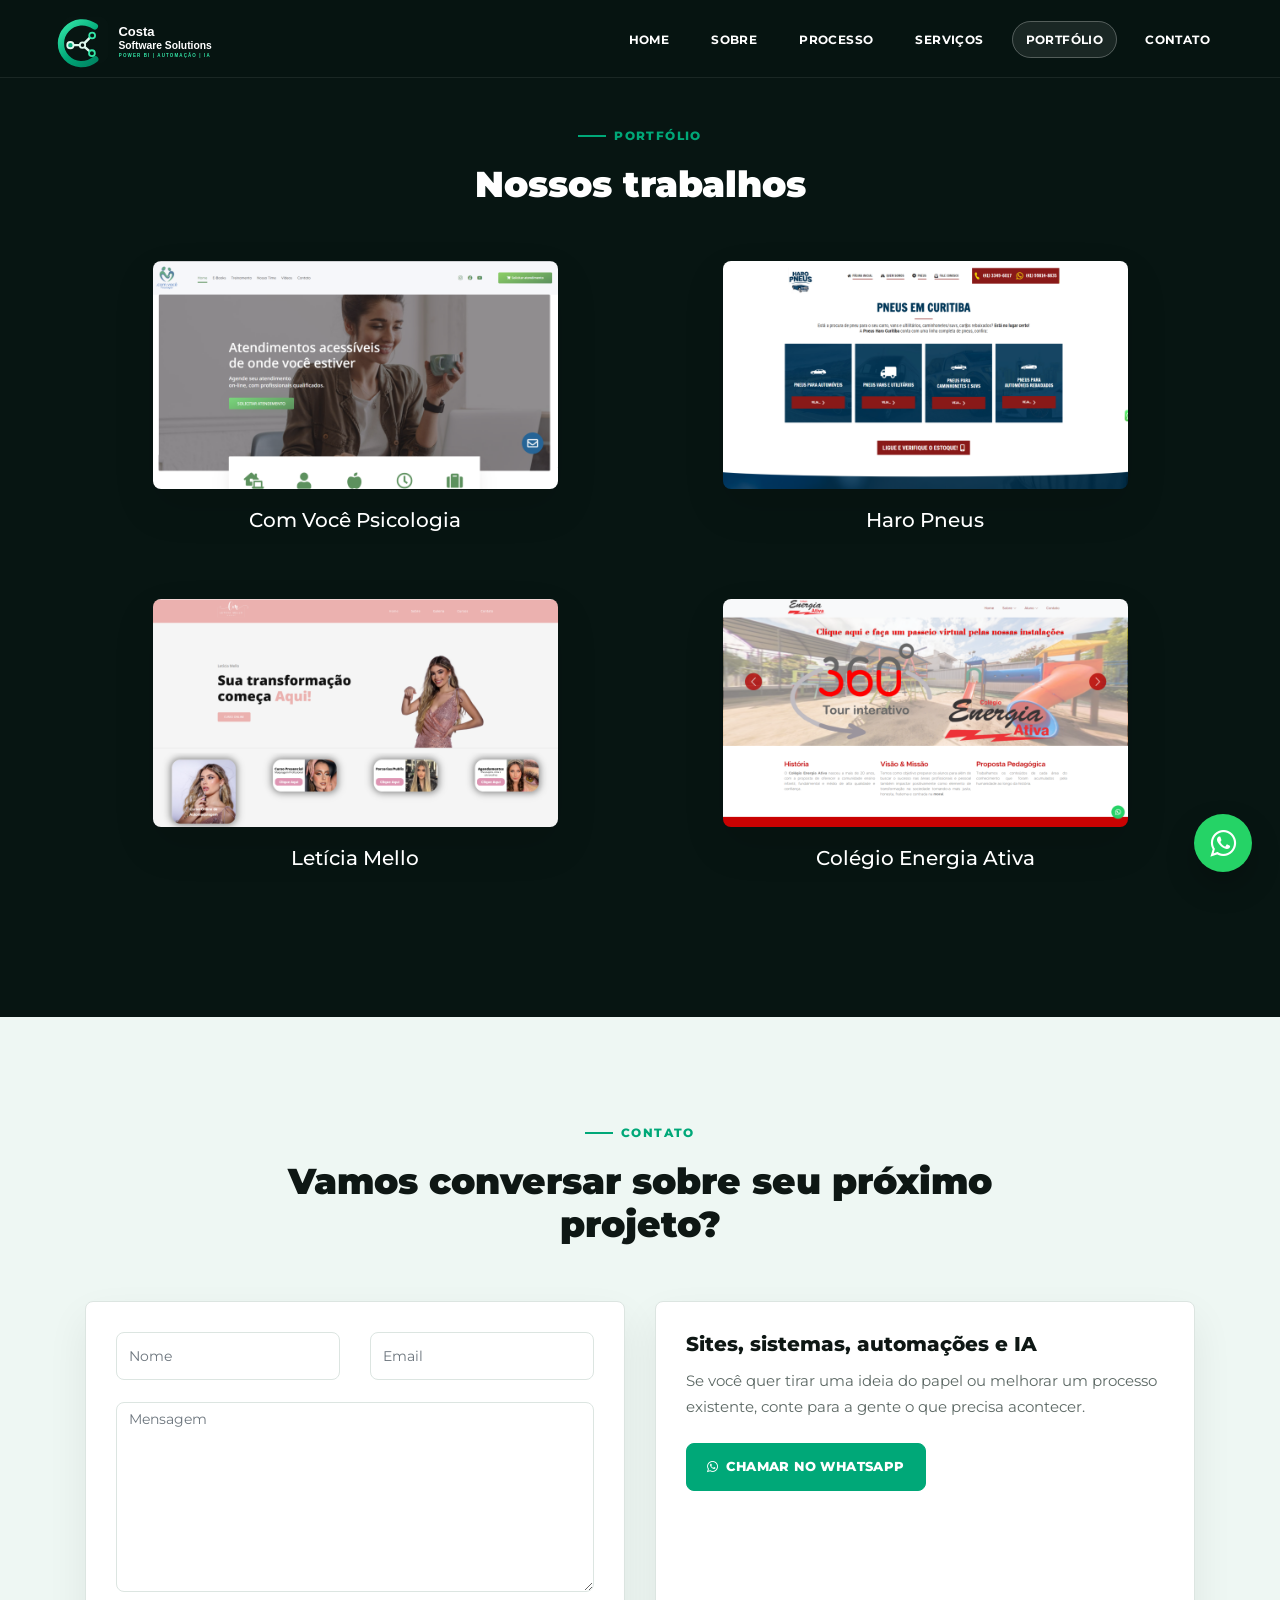
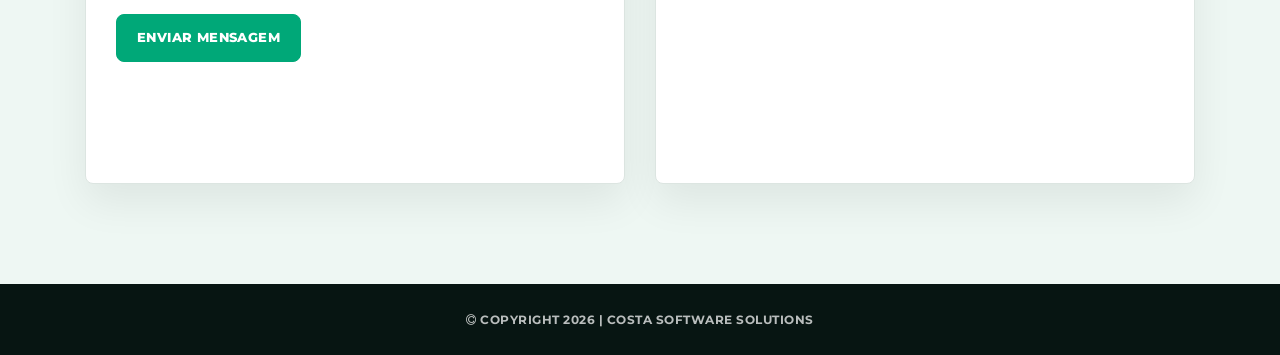
==== commit 81b09f85: "v2.0.0 beta1" ====
--- a/works.html
+++ b/works.html
@@ -9,7 +9,7 @@
     <link href="https://fonts.googleapis.com/css?family=Montserrat:300,400,500,600,700,800,900" rel="stylesheet">
 
     <title>Portfólio | Costa Software Solutions</title>
-    <link rel="icon" type="image/png" href="./assets/images/logo.png" />
+    <link rel="icon" type="image/svg+xml" href="./assets/images/costa-logo-mark.svg" />
 
     <link href="vendor/bootstrap/css/bootstrap.min.css" rel="stylesheet">
     <link rel="stylesheet" href="assets/css/fontawesome.css">
@@ -24,7 +24,10 @@
   <header class="main-header clearfix" role="header">
     <div class="logo">
       <a href="./index.html#section1" aria-label="Costa Software Solutions">
-        <img src="assets/images/Identidade (1).png" alt="Costa Software Solutions">
+        <picture>
+          <source media="(max-width: 767px)" srcset="assets/images/costa-logo-mark.svg">
+          <img src="assets/images/costa-logo-horizontal.svg" alt="Costa Software Solutions">
+        </picture>
       </a>
     </div>
     <a href="#menu" class="menu-link" aria-label="Abrir menu"><i class="fa fa-bars"></i></a>
--- a/assets/css/index.css
+++ b/assets/css/index.css
@@ -66,8 +66,9 @@
 }
 
 .main-header .logo img {
-  width: 64px;
+  width: 220px;
   height: auto;
+  vertical-align: middle;
 }
 
 .main-menu {
@@ -248,7 +249,7 @@
 
 .hero-metrics {
   display: grid;
-  grid-template-columns: repeat(2, minmax(0, 1fr));
+  grid-template-columns: repeat(3, minmax(0, 1fr));
   gap: 14px;
   max-width: 650px;
   margin-top: 42px;
@@ -675,9 +676,13 @@
   a.menu-link {
     float: right;
     display: block;
-    padding: 20px 24px 0 0;
+    width: 78px;
+    height: 78px;
+    padding: 0;
     color: #fff;
     font-size: 32px;
+    line-height: 78px;
+    text-align: center;
   }
 
   nav[role="navigation"] {
@@ -731,7 +736,7 @@
   }
 
   .hero-section {
-    padding-top: 120px;
+    padding-top: 112px;
   }
 
   .hero-section h1 {
@@ -748,23 +753,61 @@
 }
 
 @media screen and (max-width: 767px) {
+  .main-header {
+    height: 72px;
+  }
+
+  .main-header .logo {
+    line-height: 72px;
+    padding-left: 18px;
+  }
+
   .main-header .logo img {
-    width: 56px;
+    width: 48px;
+  }
+
+  a.menu-link {
+    width: 72px;
+    height: 72px;
+    line-height: 72px;
+    font-size: 28px;
+  }
+
+  nav[role="navigation"].active {
+    max-height: calc(100vh - 72px);
   }
 
   .hero-section {
     min-height: auto;
-    padding: 118px 0 70px;
+    padding: 100px 0 58px;
   }
 
   .hero-section h1,
   .section-heading h2,
   .ai-section h2 {
-    font-size: 32px;
+    font-size: 29px;
+    line-height: 1.16;
+  }
+
+  .eyebrow,
+  .section-heading span {
+    display: flex;
+    align-items: flex-start;
+    margin-bottom: 14px;
+    font-size: 11px;
+    line-height: 1.45;
+    letter-spacing: 1px;
+  }
+
+  .eyebrow::before,
+  .section-heading span::before {
+    flex: 0 0 22px;
+    margin-top: 7px;
   }
 
   .hero-copy {
     font-size: 16px;
+    line-height: 1.65;
   }
 
   .hero-actions,
@@ -779,8 +822,33 @@
     grid-template-columns: 1fr;
   }
 
+  .hero-metrics {
+    gap: 10px;
+    margin-top: 28px;
+  }
+
+  .hero-metrics div {
+    padding: 14px 16px;
+  }
+
+  .hero-visual {
+    margin-top: 34px;
+    padding: 16px;
+  }
+
+  .dashboard-card {
+    min-height: auto;
+    padding: 18px;
+  }
+
   .dashboard-card.large {
-    min-height: 220px;
+    grid-row: auto;
+    min-height: auto;
+  }
+
+  .dashboard-card strong {
+    margin: 14px 0 8px;
+    font-size: 34px;
   }
 
   .about-section,
@@ -791,10 +859,53 @@
     padding: 72px 0;
   }
 
+  .about-section > .container > .row,
+  .services-section > .container > .row,
+  section.contact > .container > .row {
+    row-gap: 22px;
+  }
+
+  .about-section > .container > .row > [class*="col-"],
+  .services-section > .container > .row > [class*="col-"],
+  section.contact > .container > .row > [class*="col-"] {
+    margin-bottom: 22px;
+  }
+
+  .about-section > .container > .row > [class*="col-"]:last-child,
+  .services-section > .container > .row > [class*="col-"]:last-child,
+  section.contact > .container > .row > [class*="col-"]:last-child {
+    margin-bottom: 0;
+  }
+
   .feature-card,
   .service-card,
   .process-step {
-    margin-bottom: 18px;
+    margin-bottom: 0;
+  }
+
+  .service-card {
+    min-height: auto;
+  }
+
+  .feature-card,
+  .service-card,
+  .process-step,
+  .contact-panel,
+  section.contact form {
+    padding: 24px;
+  }
+
+  .section-heading {
+    margin-bottom: 36px;
+    text-align: left;
+  }
+
+  .ai-list {
+    margin-top: 28px;
+  }
+
+  .portfolio-callout {
+    padding: 24px;
   }
 
   .whatsapp-float {
@@ -805,3 +916,22 @@
     font-size: 26px;
   }
 }
+
+@media screen and (max-width: 380px) {
+  .hero-section h1,
+  .section-heading h2,
+  .ai-section h2 {
+    font-size: 26px;
+  }
+
+  .primary-action,
+  .secondary-action,
+  .portfolio-callout a,
+  .contact-panel a,
+  section.contact form button {
+    width: 100%;
+    padding-right: 14px;
+    padding-left: 14px;
+    font-size: 12px;
+  }
+}
